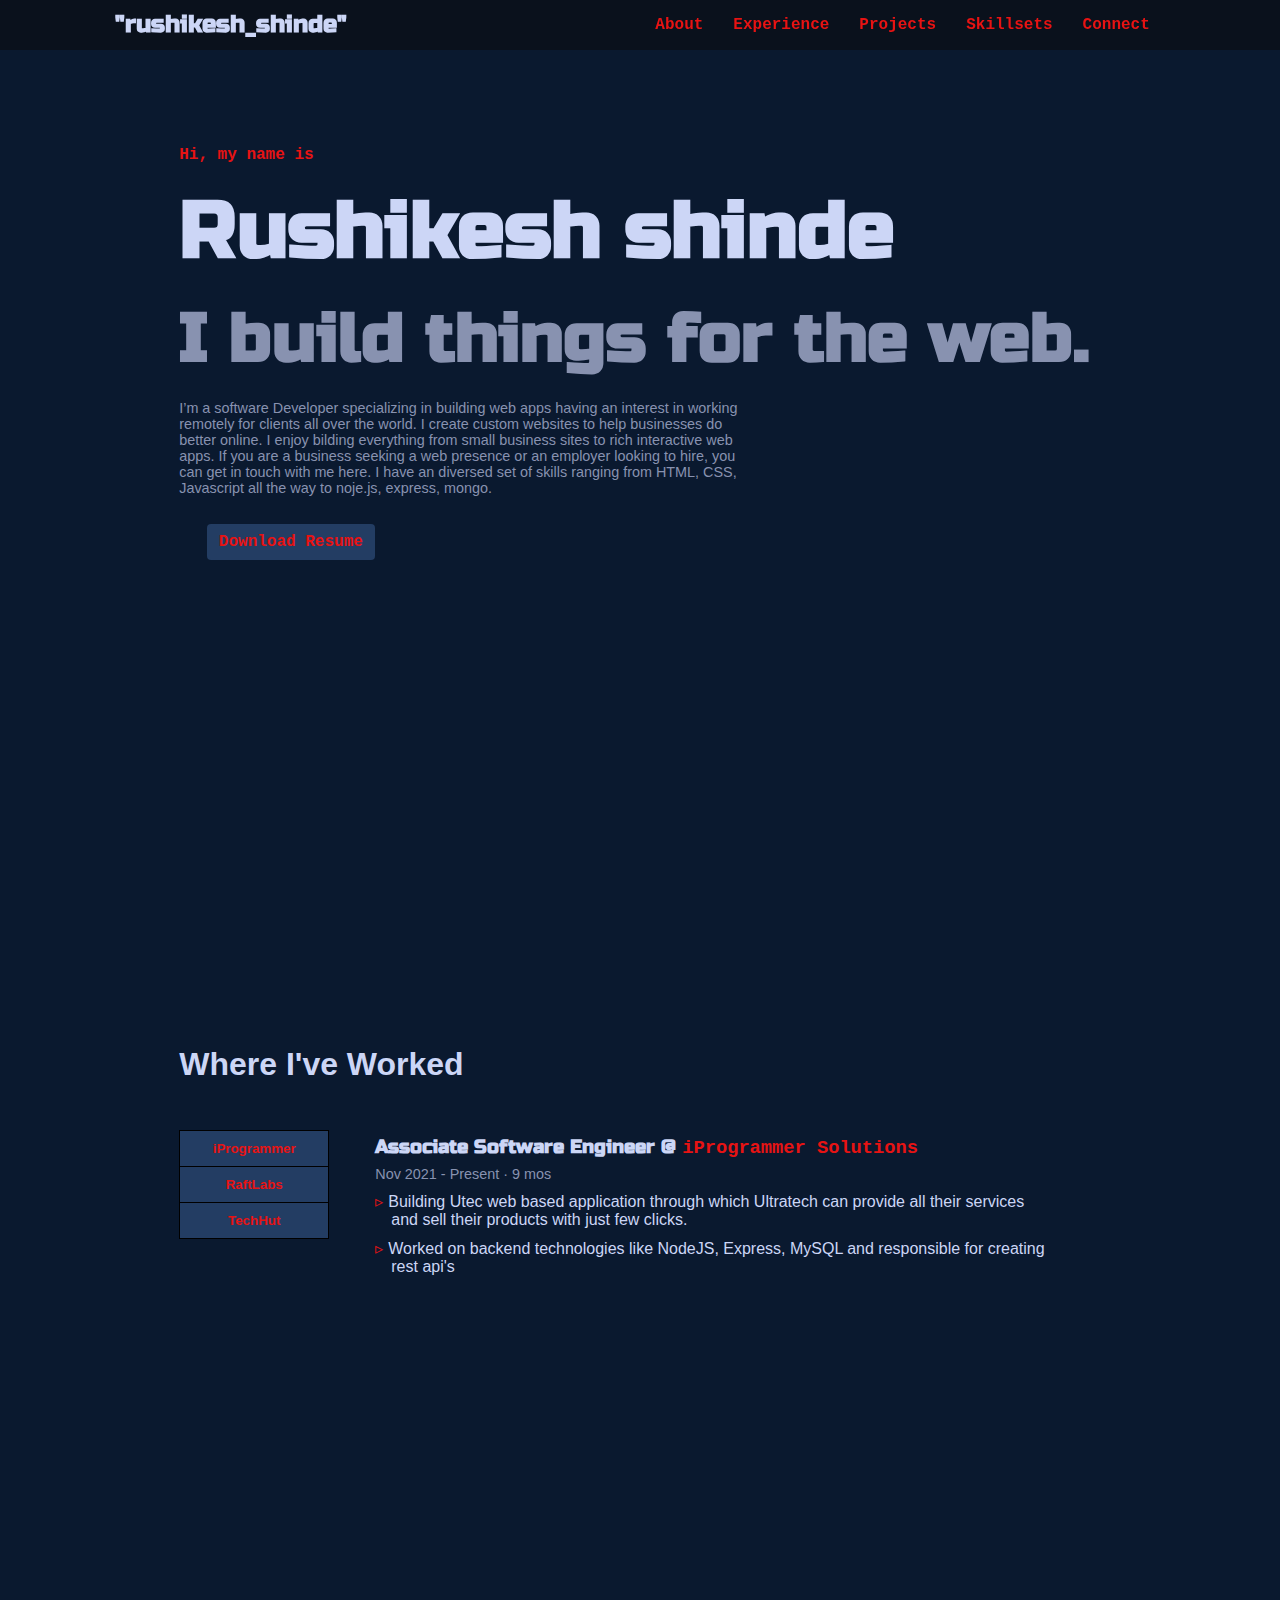
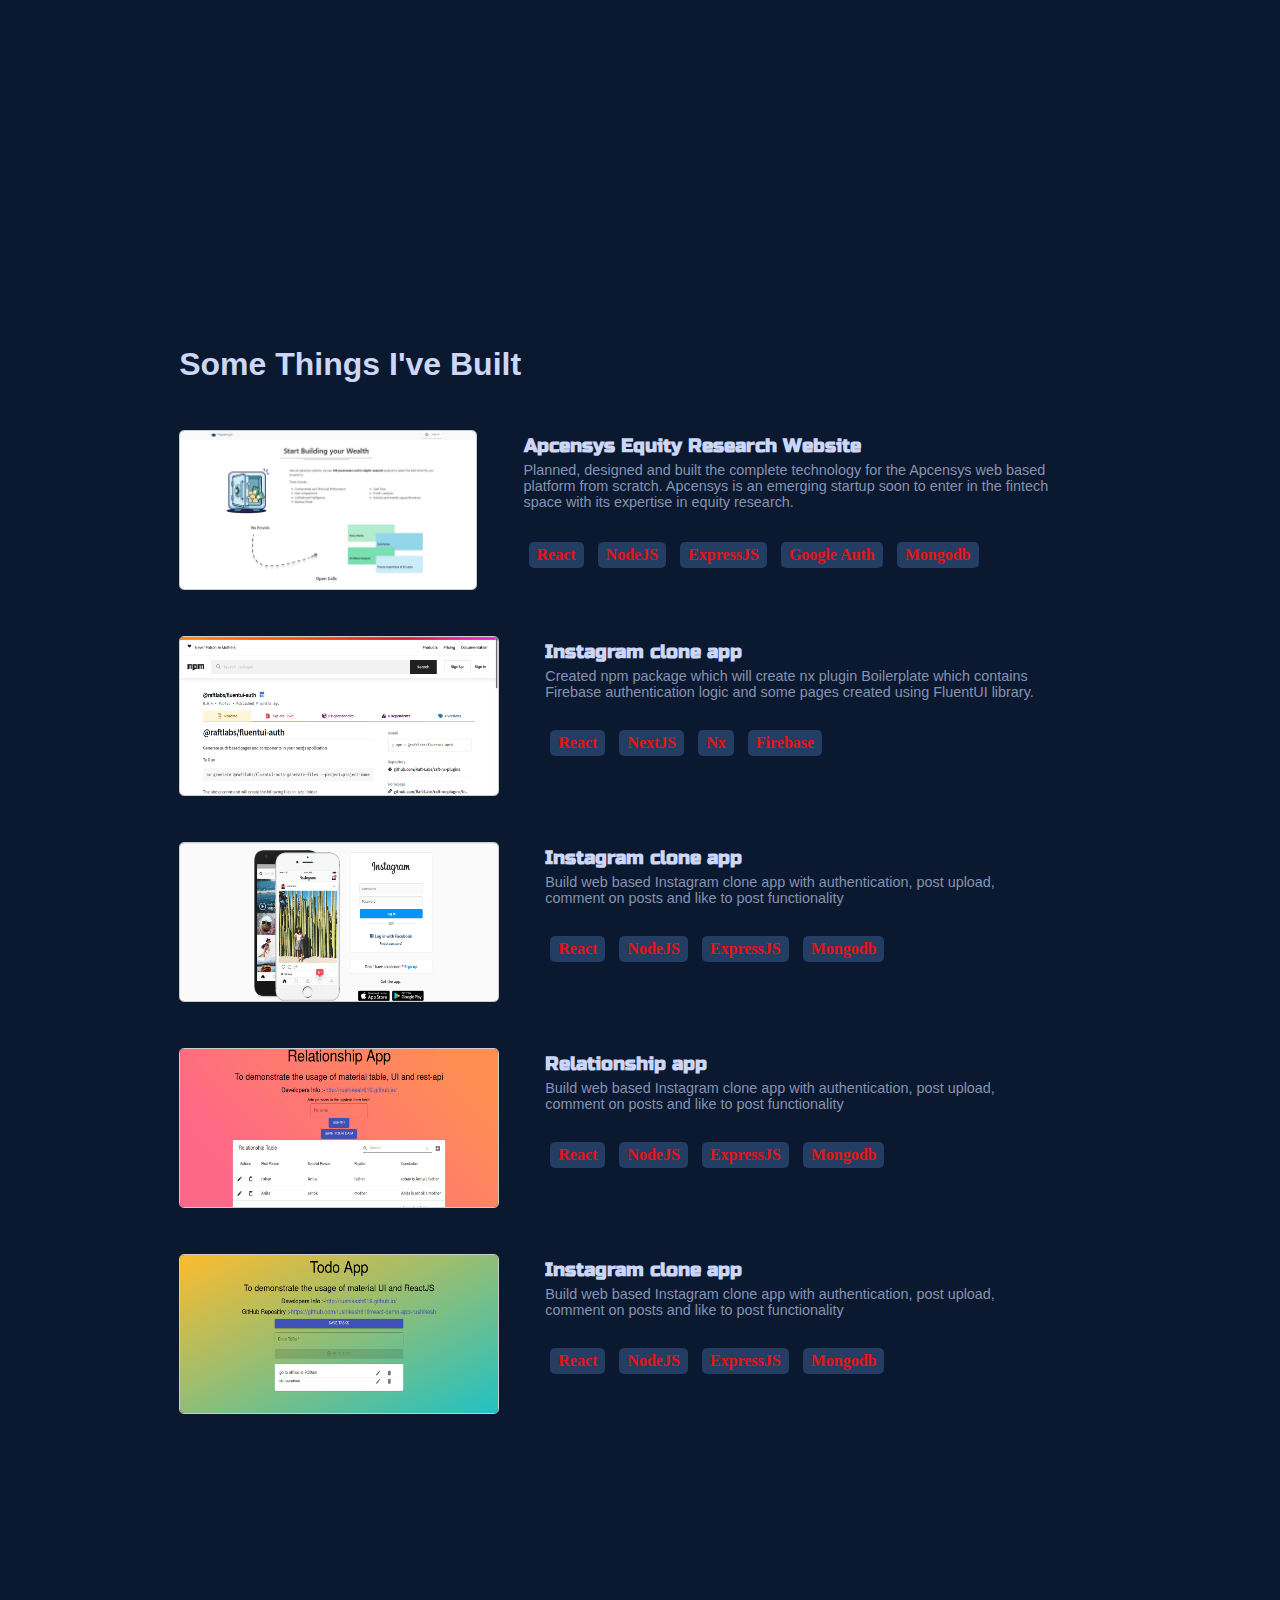
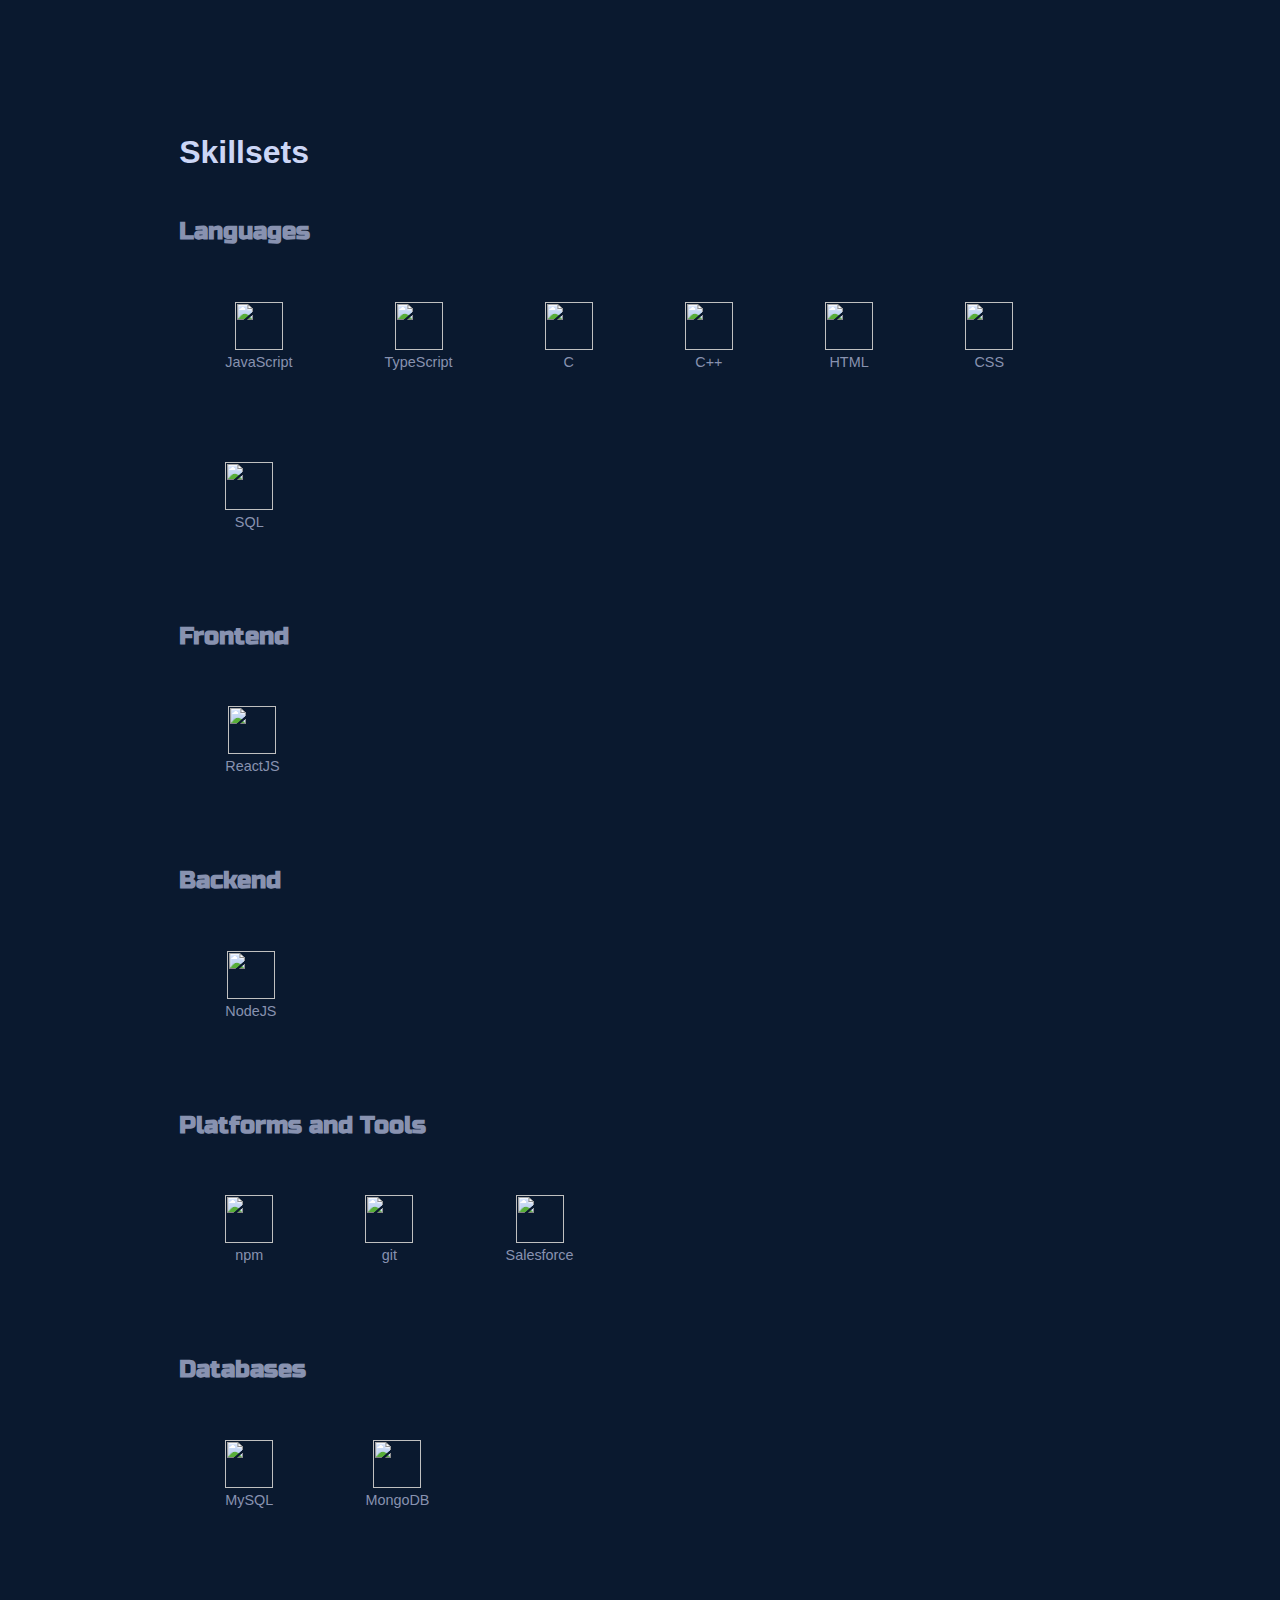
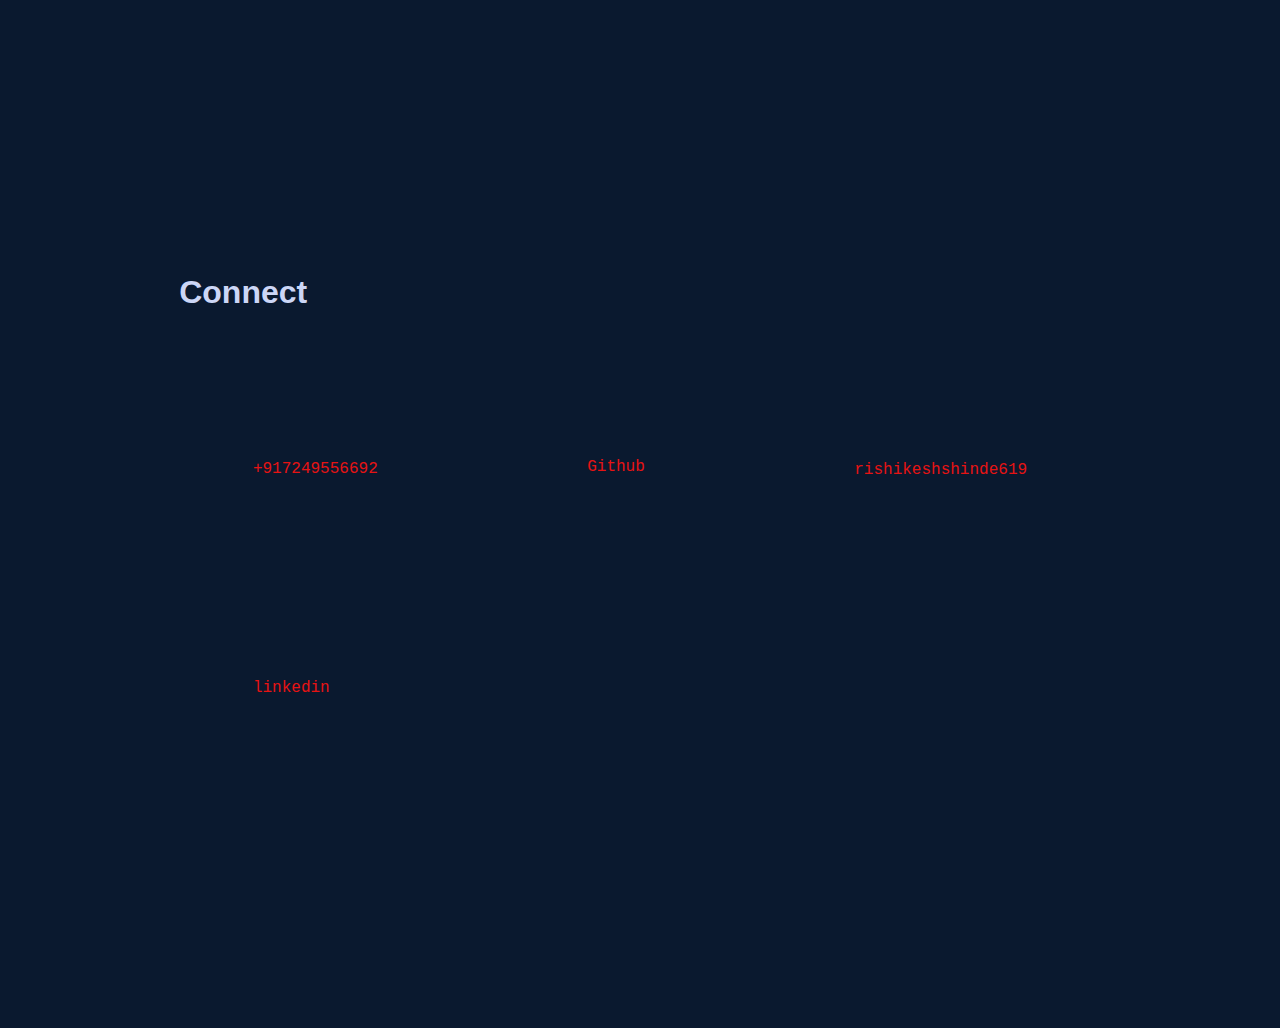
==== index.html @ ac9051e9 "modified and make website responsive" ====
<!DOCTYPE html>
<html lang="en">

<head>
    <meta charset="UTF-8">
    <meta http-equiv="X-UA-Compatible" content="IE=edge">
    <meta name="viewport" content="width=device-width, initial-scale=1.0">
    <!-- bootstrap -->
    <!-- <script src="https://cdnjs.cloudflare.com/ajax/libs/bootstrap/5.2.0-beta1/js/bootstrap.min.js" integrity="sha512-Hqe3s+yLpqaBbXM6VA0cnj/T56ii5YjNrMT9v+us11Q81L0wzUG0jEMNECtugqNu2Uq5MSttCg0p4KK0kCPVaQ==" crossorigin="anonymous" referrerpolicy="no-referrer"></script> -->
    <link rel="stylesheet" href="assets/css/portfolio.css">
    <!-- google fonts -->
    <link href="https://fonts.googleapis.com/css2?family=Russo+One&display=swap" rel="stylesheet">
    <link href="https://fonts.googleapis.com/css2?family=Roboto+Mono:ital@1&display=swap" rel="stylesheet">

    <script src="https://kit.fontawesome.com/205653cac6.js" crossorigin="anonymous"></script>

    <script>
        function openExperience(idToOpen, idFirstToClose, idTwoForCLose) {
            document.getElementById(idToOpen).style.cssText = 'display: block';

            document.getElementById(idFirstToClose).style.cssText = 'display: none';

            document.getElementById(idTwoForCLose).style.cssText = 'display: none';
        }
    </script>

    <title>Rushikesh Shinde </title>
</head>

<body>
    <div class="navbar">
        <div class="container flex">
            <h2>"rushikesh_shinde"</h2>
            <nav>
                <ul>
                    <li><a href="#about">About</a></li>
                    <li><a href="#experience">Experience</a></li>
                    <li><a href="#projects">Projects</a></li>
                    <li><a href="#skillsets">Skillsets</a></li>
                    <li><a href="#connect">Connect</a></li>
                </ul>
            </nav>
        </div>
    </div>

    <div class="menuWrapper">
        <input type="checkbox" class="toggle">
        <div class="hamburger"><div></div></div>
        <div class="menu">
            <div>
                <div>
                    <ul>
                        <li><a href="#about">About</a></li>
                        <li><a href="#experience">Experience</a></li>
                        <li><a href="#projects">Projects</a></li>
                        <li><a href="#skillsets">Skillsets</a></li>
                        <li><a href="#connect">Connect</a></li>
                    </ul>
                </div>
            </div>
        </div>
    </div>

    <div class="aboutWrapper" id="about">
        <div class="container">
            <h4>Hi, my name is</h4>
            <h1>Rushikesh shinde</h1>
            <h2>I build things for the web.</h2>
            <div class="aboutPara">
                <p>
                    I’m a software Developer specializing in building web apps having
                    an interest in working remotely for clients all over the world.
                    I create custom websites to help businesses do better online.
                    I enjoy bilding everything from small business sites to rich interactive
                    web apps. If you are a business seeking a web presence or an employer
                    looking to hire, you can get in touch with me here. I have an diversed set
                    of skills ranging from HTML, CSS, Javascript all the way to noje.js, express, mongo.
                </p>
            </div>
            <a class="resumeLink" href="https://rushikesh619.github.io/resume_rushikesh.pdf">Download Resume</a>
        </div>
    </div>

    <div class="experienceWrapper" id="experience">
        <div class="container">
            <h1>Where I've Worked</h1>
            <div class="flex">
                <div class="btnGroup">
                    <button onclick="openExperience('iprogrammerExperience', 'techHutExperience', 'raftLabsExperience')">iProgrammer</button>
                    <button onclick="openExperience('raftLabsExperience', 'techHutExperience', 'iprogrammerExperience')">RaftLabs</button>
                    <button onclick="openExperience('techHutExperience', 'iprogrammerExperience', 'raftLabsExperience')">TechHut</button>
                </div>
                <div class="experienceInfo">
                    <div class="techHut" id="techHutExperience">
                        <h3>Full Stack Developer Intern @ <a href="https://www.linkedin.com/company/techhutpune/?originalSubdomain=in">TechHut</a></h3>
                        <p>Nov 2020 - Jun 2021 · 8 mos</p>
                        <ul>
                            <li>Developed and maintained code primarily using HTML, CSS, JavaScript, NodeJS, ExpressJS</li>
                            <li>Responsible for development of web based appointment application with HTML, CSS, ReactJS, Git. This
                                application helps businesses to handle their customers more efficiently.</li>
                        </ul>
                    </div>
    
                    <div class="raftLabs" id="raftLabsExperience">
                        <h3>Software Developer Intern @ <a href="https://www.raftlabs.co/">RaftLabs</a></h3>
                        <p>Aug 2021 - Nov 2021 · 4 mos</p>
                        <ul>
                            <li>Built Instantor, a web based reward application using NextJS, GraphQL, React, Git. This application helps users to
                                take part in Instantor Competitions and update them regularly about it's Competitions.</li>
                        </ul>
                    </div>
    
                    <div class="iprogrammer" id="iprogrammerExperience">
                        <h3>Associate Software Engineer @ <a href="https://www.iprogrammer.com/">iProgrammer Solutions</a></h3>
                        <p>Nov 2021 - Present · 9 mos</p>
                        <ul>
                            <li>Building Utec web based application through which Ultratech can provide all their services and sell their products
                                with just few clicks.</li>
                            <li>Worked on backend technologies like NodeJS, Express, MySQL and responsible for creating rest api's</li>
                        </ul>
                    </div>
    
                </div>
            </div>
        </div>
    </div>

    <div class="projectsWrapper" id="projects">
        <div class="container">
            <h1>Some Things I've Built</h1>

            <div class="flex">
                <img src="assets/images/apcensys-1.JPG" alt="thumbnail">
                <div class="projectInfo">
                    <h3>Apcensys Equity Research Website</h3>
                    <p>Planned, designed and built the complete technology for the Apcensys web based platform from scratch. Apcensys is an emerging startup soon to enter in the fintech space with its expertise in equity research.</p>
                    <span class="badge">React</span>
                    <span class="badge">NodeJS</span>
                    <span class="badge">ExpressJS</span>
                    <span class="badge">Google Auth</span>
                    <span class="badge">Mongodb</span>
                </div>
            </div>
            
            <div class="flex">
                <img src="assets/images/fluentUIAuth-1.png" alt="thumbnail">
                <div class="projectInfo">
                    <h3>Instagram clone app</h3>
                    <p>Created npm package which will create nx plugin Boilerplate which contains Firebase authentication logic and some pages
                        created using FluentUI library.</p>
                    <span class="badge">React</span>
                    <span class="badge">NextJS</span>
                    <span class="badge">Nx</span>
                    <span class="badge">Firebase</span>
                </div>
            </div>

            <div class="flex">
                <img src="assets/images/instaCloneApp-1.png" alt="thumbnail">
                <div class="projectInfo">
                    <h3>Instagram clone app</h3>
                    <p>Build web based Instagram clone app with authentication, post upload, comment on posts and like to post functionality</p>
                    <span class="badge">React</span>
                    <span class="badge">NodeJS</span>
                    <span class="badge">ExpressJS</span>
                    <span class="badge">Mongodb</span>
                </div>
            </div>

            <div class="flex">
                <img src="assets/images/relationshipApp-1.png" alt="thumbnail">
                <div class="projectInfo">
                    <h3>Relationship app</h3>
                    <p>Build web based Instagram clone app with authentication, post upload, comment on posts and like to post functionality</p>
                    <span class="badge">React</span>
                    <span class="badge">NodeJS</span>
                    <span class="badge">ExpressJS</span>
                    <span class="badge">Mongodb</span>
                </div>
            </div>

            <div class="flex">
                <img src="assets/images/reactToDoApp-1.png" alt="thumbnail">
                <div class="projectInfo">
                    <h3>Instagram clone app</h3>
                    <p>Build web based Instagram clone app with authentication, post upload, comment on posts and like to post functionality</p>
                    <span class="badge">React</span>
                    <span class="badge">NodeJS</span>
                    <span class="badge">ExpressJS</span>
                    <span class="badge">Mongodb</span>
                </div>
            </div>

        </div>
    </div>

    <div class="skillsetsWrapper" id="skillsets">
        <div class="container">
            <h1>Skillsets</h1>

            <div class="skillList">
                <h2>Languages</h2>
                <div class="flex">

                    <div class="skillsIcon">
                        <img src="https://img.icons8.com/color/96/000000/javascript.png" alt="">
                        <p>JavaScript</p>
                    </div>

                    <div class="skillsIcon">
                        <img src="https://img.icons8.com/color/48/000000/typescript.png" alt=""/>
                        <p>TypeScript</p>
                    </div>

                    <div class="skillsIcon">
                        <img src="https://img.icons8.com/color/96/000000/c-programming.png" alt="">
                        <p>C</p>
                    </div>

                    <div class="skillsIcon">
                        <img src="https://img.icons8.com/color/96/000000/c-plus-plus-logo.png" alt="">
                        <p>C++</p>
                    </div>

                    <div class="skillsIcon">
                        <img src="https://img.icons8.com/color/96/000000/html.png" alt="">
                        <p>HTML</p>
                    </div>

                    <div class="skillsIcon">
                        <img src="https://img.icons8.com/color/96/000000/css.png" alt="">
                        <p>CSS</p>
                    </div>

                    <div class="skillsIcon">
                        <img src="https://img.icons8.com/nolan/64/sql.png" alt=""/>
                        <p>SQL</p>
                    </div>
                    
                </div>
            </div>

            <div class="skillList">
                <h2>Frontend</h2>
                <div class="flex">

                    <div class="skillsIcon">
                        <img src="https://img.icons8.com/office/80/000000/react.png" alt="">
                        <p>ReactJS</p>
                    </div>
                    
                </div>
            </div>

            <div class="skillList">
                <h2>Backend</h2>
                <div class="flex">

                    <div class="skillsIcon">
                        <img src="https://img.icons8.com/color/240/000000/nodejs.png" alt="">
                        <p>NodeJS</p>
                    </div>
                    
                </div>
            </div>

            <div class="skillList">
                <h2>Platforms and Tools</h2>
                <div class="flex">

                    <div class="skillsIcon">
                        <img src="https://img.icons8.com/color/240/000000/npm.png" alt="">
                        <p>npm</p>
                    </div>

                    <div class="skillsIcon">
                        <img src="https://img.icons8.com/color/480/000000/git.png" alt="">
                        <p>git</p>
                    </div>
                    
                    <div class="skillsIcon">
                        <img src="https://img.icons8.com/color/480/000000/salesforce.png" alt="">
                        <p>Salesforce</p>
                    </div>

                </div>

            </div>

            <div class="skillList">
                <h2>Databases</h2>
                <div class="flex">

                    <div class="skillsIcon">
                        <img src="https://img.icons8.com/fluency/240/000000/mysql-logo.png" alt="">
                        <p>MySQL</p>
                    </div>

                    <div class="skillsIcon">
                        <img src="https://img.icons8.com/color/480/000000/mongodb.png" alt="">
                        <p>MongoDB</p>
                    </div>

                </div>

            </div>

        </div>
    </div>

    <div class="connectWrapper" id="connect">
        <div class="container">
            <h1>Connect</h1>
            <div class="flex">

                <div class="connectIcon">
                    <i class="fas fa-3x fa-phone-alt"></i> 
                    <a href="tel:+917249556692">+917249556692</a>
                </div>

                <div class="connectIcon">
                    <i class="fa fa-3x fa-github"></i>
                    <a href="https://github.com/rushikesh619">Github</a>
                </div>

                <div class="connectIcon">
                    <i class="fa fa-3x fa-envelope"></i>
                    <a href="mailto:rishikeshshinde619@gmail.com">rishikeshshinde619</a>
                </div>

                <div class="connectIcon">
                    <i class="fa fa-3x fa-linkedin"></i>
                    <a href="https://in.linkedin.com/in/rushikeshshinde619?trk=people-guest_people_search-card">linkedin</a>
                </div>
            </div>
        </div>
    </div>

</body>

</html>
---- assets/css/portfolio.css ----
:root {
  --backgroundColor: #0a192f;

  --navbarBackgroundColor: rgba(9, 9, 9, 0.5);

  --bordreclor: #8a8282;

  --maintext: #ccd6f6;
  --secondarytext: #8892b0;
  --primarytext: #e71313;
  --hoverColor: #e71313;

  --iconColor: #ccd6f6;

  --headingFont: 'Russo One', sans-serif;
  --linksFont: 'Courier Prime', monospace;
  --secondaryFont: 'Roboto Mono', monospace;
  --paragraphFont: 'Lato', sans-serif;

  --buttonPrimaryColor: #233d63;
  --buttonSecondaryColor: #1c2a3f;
}

* {
  box-sizing: border-box;
  padding: 0;
  margin: 0;
}

html,
body {
  background-color: var(--backgroundColor);
  border: 0%;
  margin: 0%;
  padding: 0%;
  height: 100%;
}

a {
  color: var(--primarytext);
  text-decoration: none;
  font-family: var(--linksFont);
}

a.active,
a:hover {
  border-bottom: 5px solid white;
}

li {
  list-style-type: none;
}

h1 {
  font-family: var(--paragraphFont);
  color: var(--maintext);
  margin: 2% 0;
}

h2, h3 {
  margin: 1% 0%;
  font-family: var(--headingFont);
  color: var(--maintext);
}

p {
  color: var(--secondarytext);
  font-family: var(--paragraphFont);
  font-size: clamp(5%, 1rem, 90%);
}

span {
  display: inline-block;
  background-color: var(--buttonPrimaryColor);
  color: var(--primarytext);
  font-weight: bold;
  padding: 4px 8px;
  text-align: center;
  border-radius: 5px;
}

i {
  color: var(--iconColor);
  margin-bottom: 5%;
}

.navbar {
  background-color: var(--navbarBackgroundColor);
  position: fixed;
  width: 100%;
  text-align: center;
  top: 0%;
}

.navbar .flex {
  justify-content: space-between;
}

.navbar ul {
  display: flex;
}

/* .navbar li {
  list-style-type: none;
} */

.navbar a {
  font-weight: bold;
  padding: 7px 10px;
  margin: 0 5px;
  border-radius: 3px;
}

.navbar .container {
  max-width: 90%;
}

.menuWrapper {
  position: fixed;
  top: 0;
  left: 0;
  z-index: 1;
  visibility: hidden;
}

.menuWrapper .toggle {
  position: absolute;
  top: 0;
  left: 0;
  z-index: 2;
  cursor: pointer;
  width: 50px;
  height: 50px;
  opacity: 0;
}

.menuWrapper .hamburger {
  position: absolute;
  top: 0;
  left: 0;
  z-index: 1;
  height: 3rem;
  width: 3rem;
  padding: 1rem;
  display: flex;
  align-items: center;
  justify-content: center;
}

.menuWrapper .hamburger > div {
  position: relative;
  width: 100%;
  height: 2px;
  background-color: var(--maintext);
  display: flex;
  align-items: center;
  justify-content: center;
  transition: all 0.4s ease;
}

.menuWrapper .hamburger > div:before,
.menuWrapper .hamburger > div:after {
  content: '';
  position: absolute;
  z-index: 1;
  top: -10px;
  width: 100%;
  height: 2px;
  background: inherit;
}

.menuWrapper .hamburger > div:after {
  top: 10px;
}

.menuWrapper .toggle:checked + .hamburger > div {
  transform: rotate(135deg);
}

.menuWrapper .toggle:checked + .hamburger > div:before,
.menuWrapper .toggle:checked + .hamburger > div:after {
  top: 0;
  transform: rotate(90deg);
}

.menuWrapper .toggle:checked:hover + .hamburger > div {
  transform: rotate(225deg);
}

.menuWrapper .toggle:not(:checked) ~ .menu {
  visibility: hidden;
}

.menuWrapper .toggle:not(:checked) ~ .menu > div {
  transform: scale(0);
  transition-duration: 0.75s;
}

.menuWrapper .toggle:not(:checked) ~ .menu > div > div {
  opacity: 0;
  transition: opacity 0.4s ease;
}

.menuWrapper .menu {
  position: fixed;
  top: 0;
  left: 0;
  width: 100%;
  height: 100%;
  visibility: visible;
  overflow: hidden;
  display: flex;
  align-items: center;
  justify-content: center;
  transform: scale(1);
  transition: all 0.4s ease;
}

.menuWrapper .menu > div {
  background: black;
  border-radius: 50%;
  width: 200vw;
  height: 200vw;
  display: flex;
  flex: none;
  align-items: center;
  justify-content: center;
}

.menuWrapper .menu > div > div {
  text-align: center;
  max-width: 90vw;
  max-height: 100vh;
  opacity: 1;
  transition: opacity 0.4s ease;
}

.menuWrapper .menu > div > div > ul > li {
  font-size: clamp(1vh, 1.5rem, 5vw);;
  padding: 1rem;
}

.aboutWrapper {
  min-height: 100%;
  padding: 10% 0;
}

.aboutWrapper .container {
  justify-content: left;
}

.aboutWrapper h1 {
  color: var(--maintext);
  font-family: var(--headingFont);
  white-space: nowrap;
  font-size: 70px;
  font-size: clamp(3vh, 5rem, 8vw);
}

.aboutWrapper h2 {
  color: var(--secondarytext);
  font-family: var(--headingFont);
  font-size: 70px;
  font-size: clamp(3vh, 4.3rem, 8vw);
  /* white-space: nowrap; */
}

.aboutWrapper h4 {
  margin: 2% 0% 0% 0%;
  color: var(--primarytext);
  font-family: var(--linksFont);
  font-size: clamp(0.2vh, 1rem, 4vw);
}

.resumeLink {
  margin: 3%;
  min-width: 3%;
  background-color: var(--buttonPrimaryColor);
  border-color: #343a40;
  display: inline-block;
  font-weight: bold;
  text-align: center;
  vertical-align: middle;
  user-select: none;
  padding: .375rem .75rem;
  font-size: clamp(0.7vh, 1rem, 4vw);
  line-height: 1.5;
  border-radius: .25rem;

}

.aboutWrapper a:hover {
  border-bottom: none;
  background-color: var(--buttonSecondaryColor)
}

.aboutPara {
  margin: 20px 0px 0px;
  max-width: 560px;
}

.experienceWrapper {
  min-height: 100%;
  min-width: 40%;
  padding: 10% 0;
}

.experienceWrapper .flex {
  align-items: flex-start;
  margin: 5% 0%;
}

.experienceWrapper button {
  background-color: var(--buttonPrimaryColor);
  border: 1px solid black;
  font-weight: bold;
  color: var(--primarytext);
  padding: 10px 24px;
  cursor: pointer;
  width: 150px;
  display: block;
}

.experienceWrapper button:not(:last-child) {
  border-bottom: none;
}

.experienceWrapper button:hover {
  background-color: var(--buttonSecondaryColor);
} 

.experienceInfo {
  margin: 0% 5%;
}

.experienceInfo ul {
  list-style: none;
  margin-left: 0;
  padding-left: 0;
}

.experienceInfo li {
  padding-left: 1em;
  text-indent: -1em;
  color: var(--maintext);
  margin: 10px 0px;
  font-family: var(--paragraphFont);
}

.experienceInfo li:before {
  content: "▹";
  color: var(--primarytext);
  padding-right: 5px;
}

.techHut {
  display: none;
}

.raftLabs {
  display: none;
}

.iprogrammer {
  display: block;
}

.projectsWrapper {
  min-height: 100%;
  min-width: 40%;
  padding: 10% 0;
}

.projectsWrapper .flex {
  align-items: flex-start;
  margin: 5% 0%;
}

.projectsWrapper img {
  height: 10rem;
  width: 20rem;
  border-radius: .3rem;
  border: 1px solid #ccc;
}

.projectsWrapper p {
  margin-bottom: 5%;
}

.projectsWrapper span{
  margin: 5px 5px;
}

.projectInfo {
  margin: 0% 5%;
}

.skillsetsWrapper {
  min-height: 100%;
  min-width: 40%;
  padding: 10% 0;
}

.skillsetsWrapper .flex {
  flex-flow: row wrap;
  justify-content: left;
}

.skillList {
  margin: 5% 0%;
}

.skillList h2 {
  color: var(--secondarytext);
}

.skillList img {
  height: 3rem;
  width: 3rem;
}

.skillsIcon {
  text-align: center !important;
  margin: 5% 5%;
}

.connectWrapper {
  min-height: 100%;
  min-width: 40%;
  padding: 10% 0;
}

.connectWrapper .flex {
  flex-flow: row wrap;
  justify-content: space-between;
}

.connectWrapper i {
  display:block;
  margin-top: auto;
  margin-left: auto;
  margin-right: auto;
  height: 3rem;
  width: 3rem;
}

.connectIcon {
  
  padding: 8%;
  text-align: center;
  align-items: center;
  justify-content: space-between;
}

.connectIcon:nth-child(2n) {
  page-break-after: always;
  break-after: always; 
}

.container {
  max-width: 80%;
  margin: 0 auto;
  overflow: auto;
  padding: 0 4%;
}

.flex {
  display: flex;
  justify-content: center;
  align-items: center;
}

@media (max-width: 1000px){
  .navbar {
    display: none;
  }

  .menuWrapper {
    visibility: visible;
  }
  
  .aboutWrapper {
    border: 5px solid #FFFF00;
  }

  .aboutWrapper .container {
    display: flex;
    flex-direction: column;
    padding: 30% 0;
  }

  .experienceWrapper .btnGroup {
    display: flex;
    overflow: auto;
    width: 100%;
    justify-content: center;
  }

  .experienceWrapper .experienceInfo {
    text-align: left;
  }

  .container {
    text-align: center;
    max-width: 100%;
  }

  .experienceWrapper .flex {
    display: block;
  }

  .projectsWrapper .flex {
    flex-direction:column;
    align-items: center;
  }

  .skillsetsWrapper .flex {
    flex-flow: none;
    justify-content: center;
  }

  .connectWrapper .flex {
    flex-direction:column;
    align-items: center;
  }

  .connectIcon:nth-child(1n) {
    page-break-after: avoid;
    break-after: avoid; 
  }

  /* .flex {
    flex-direction:column;
    align-items: center;
  }  */
}
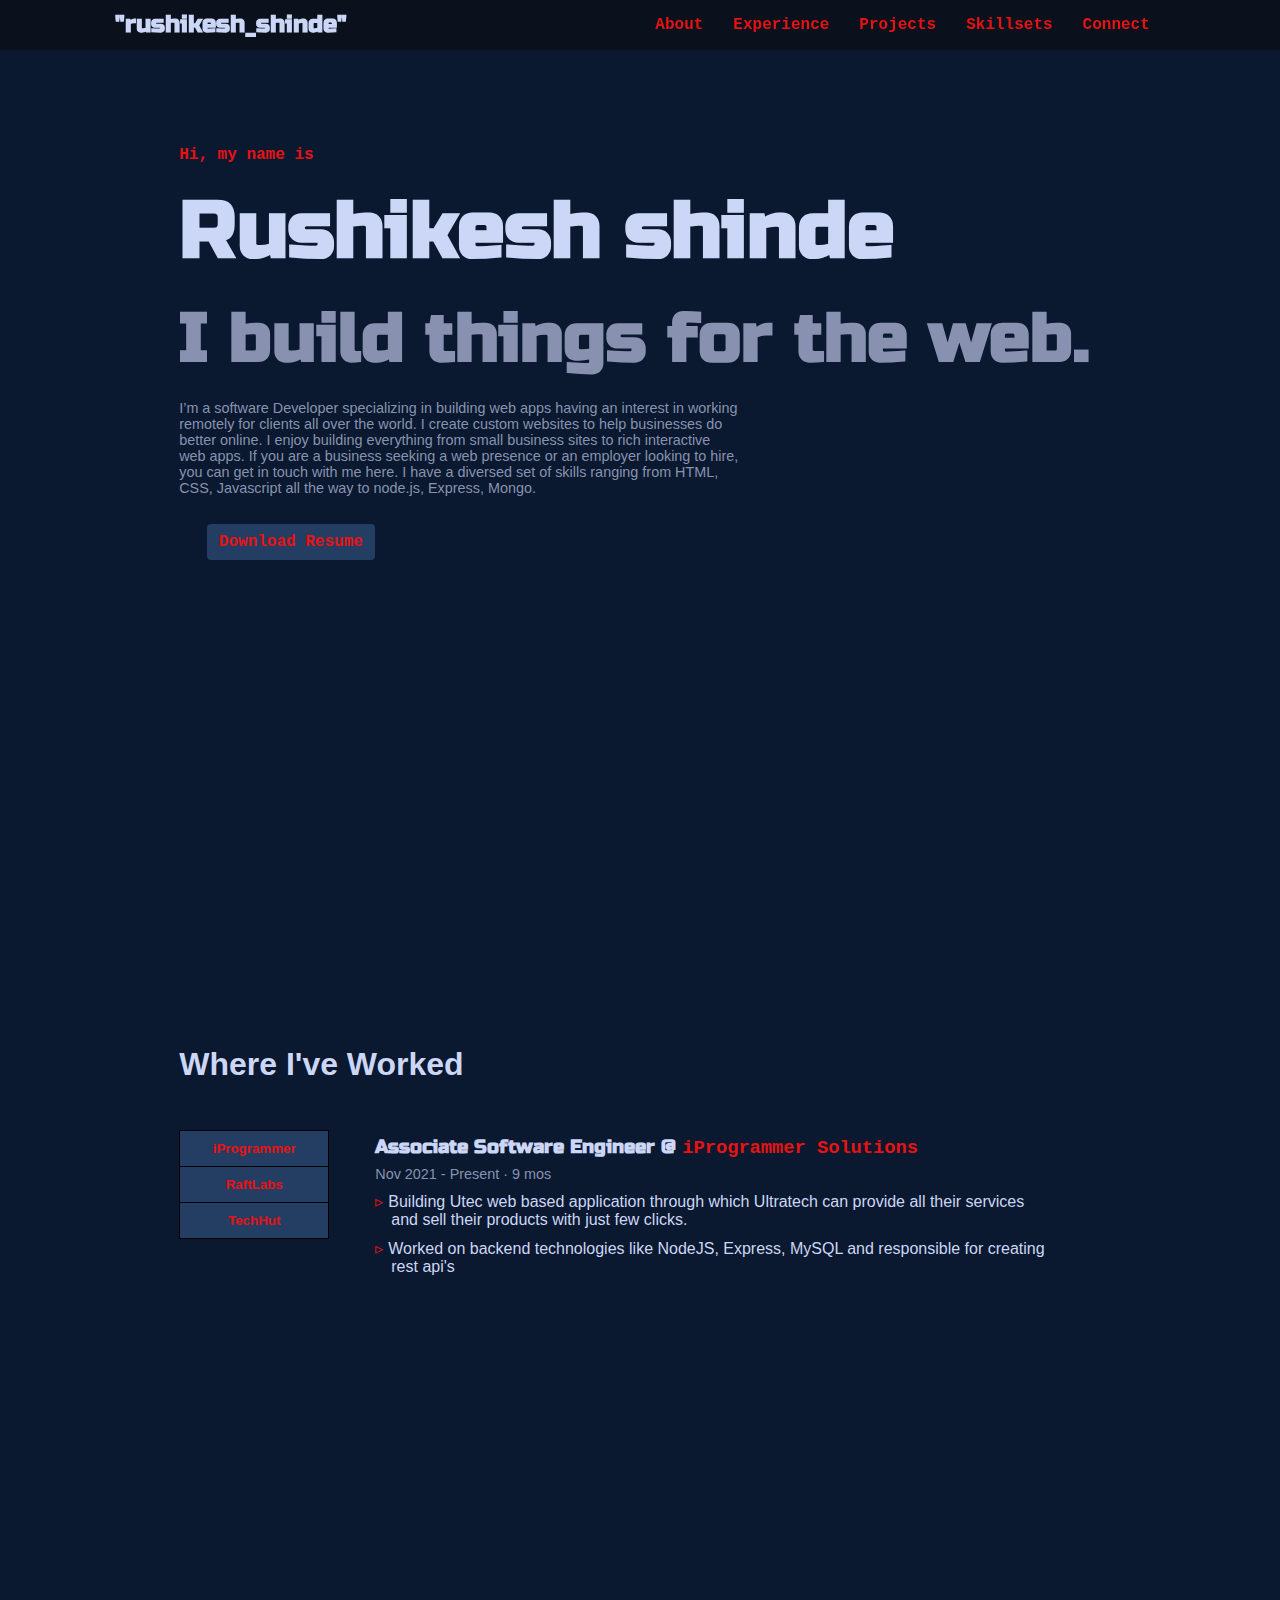
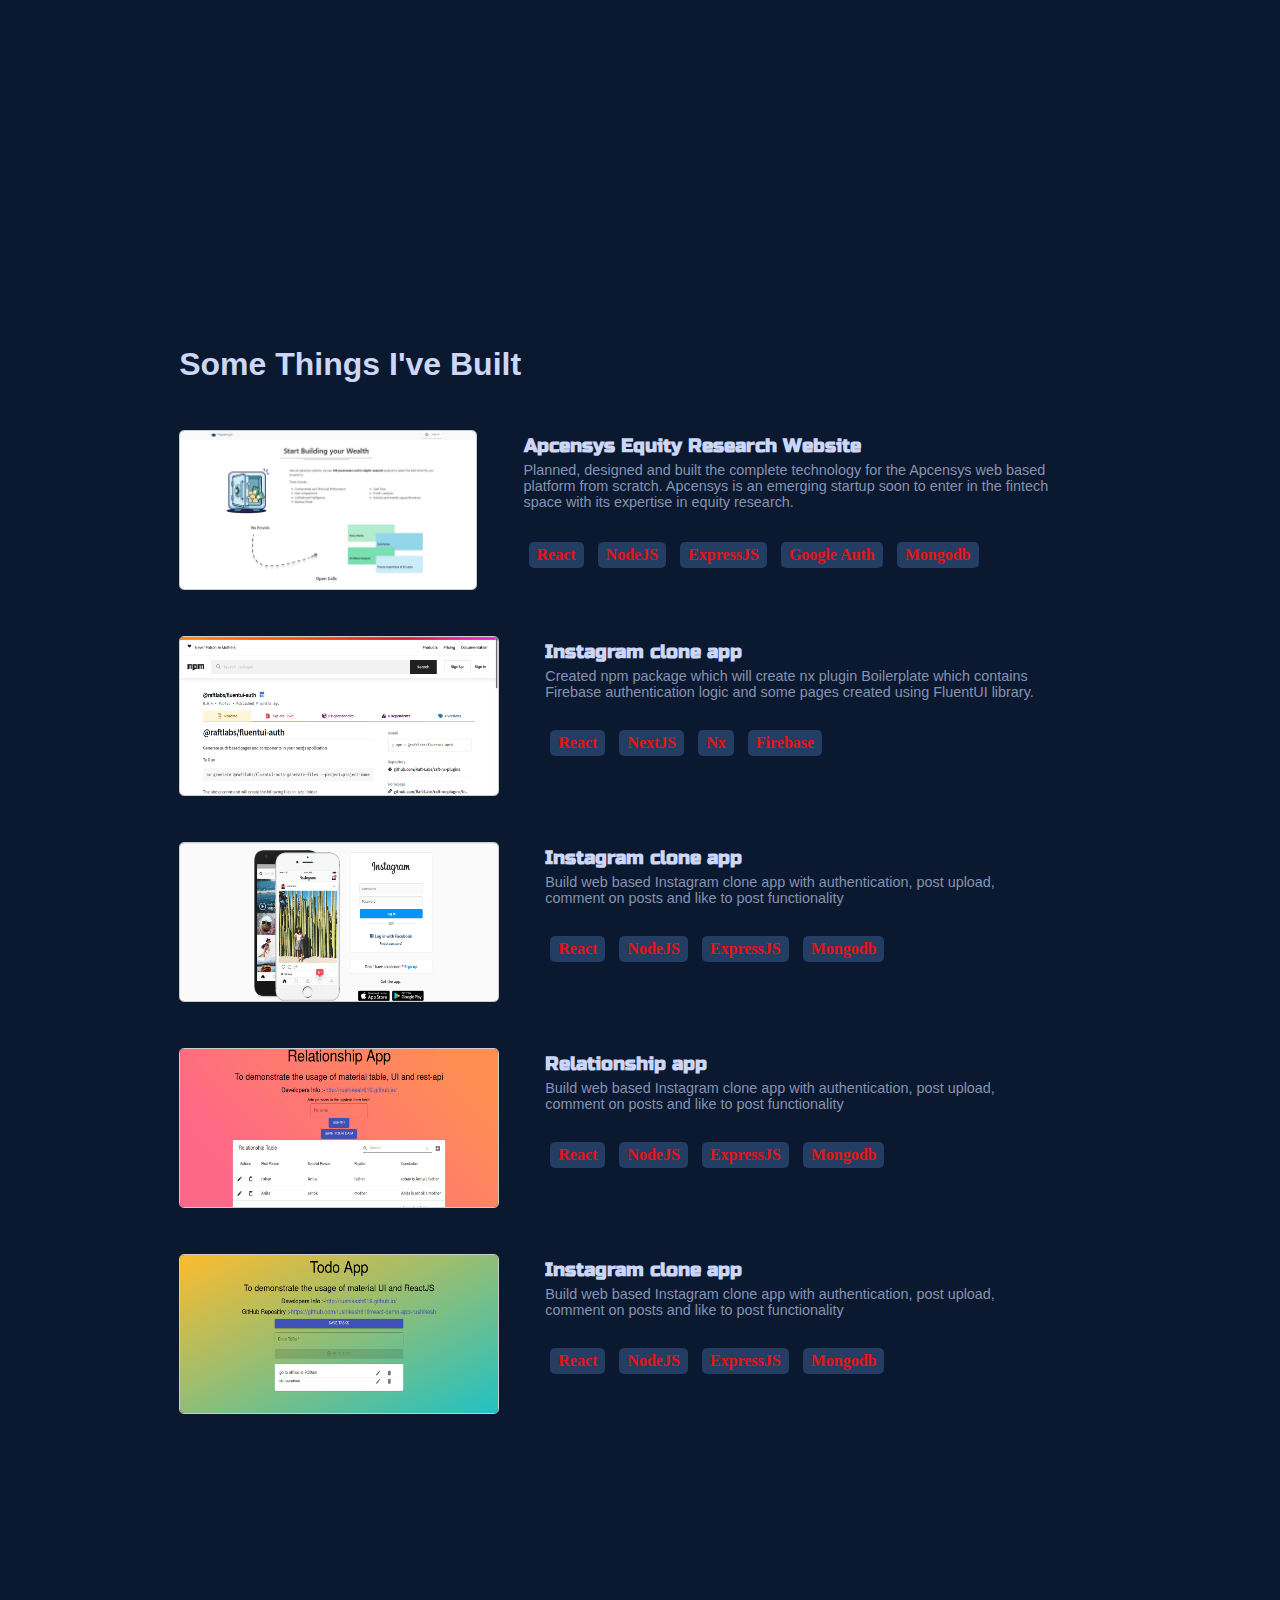
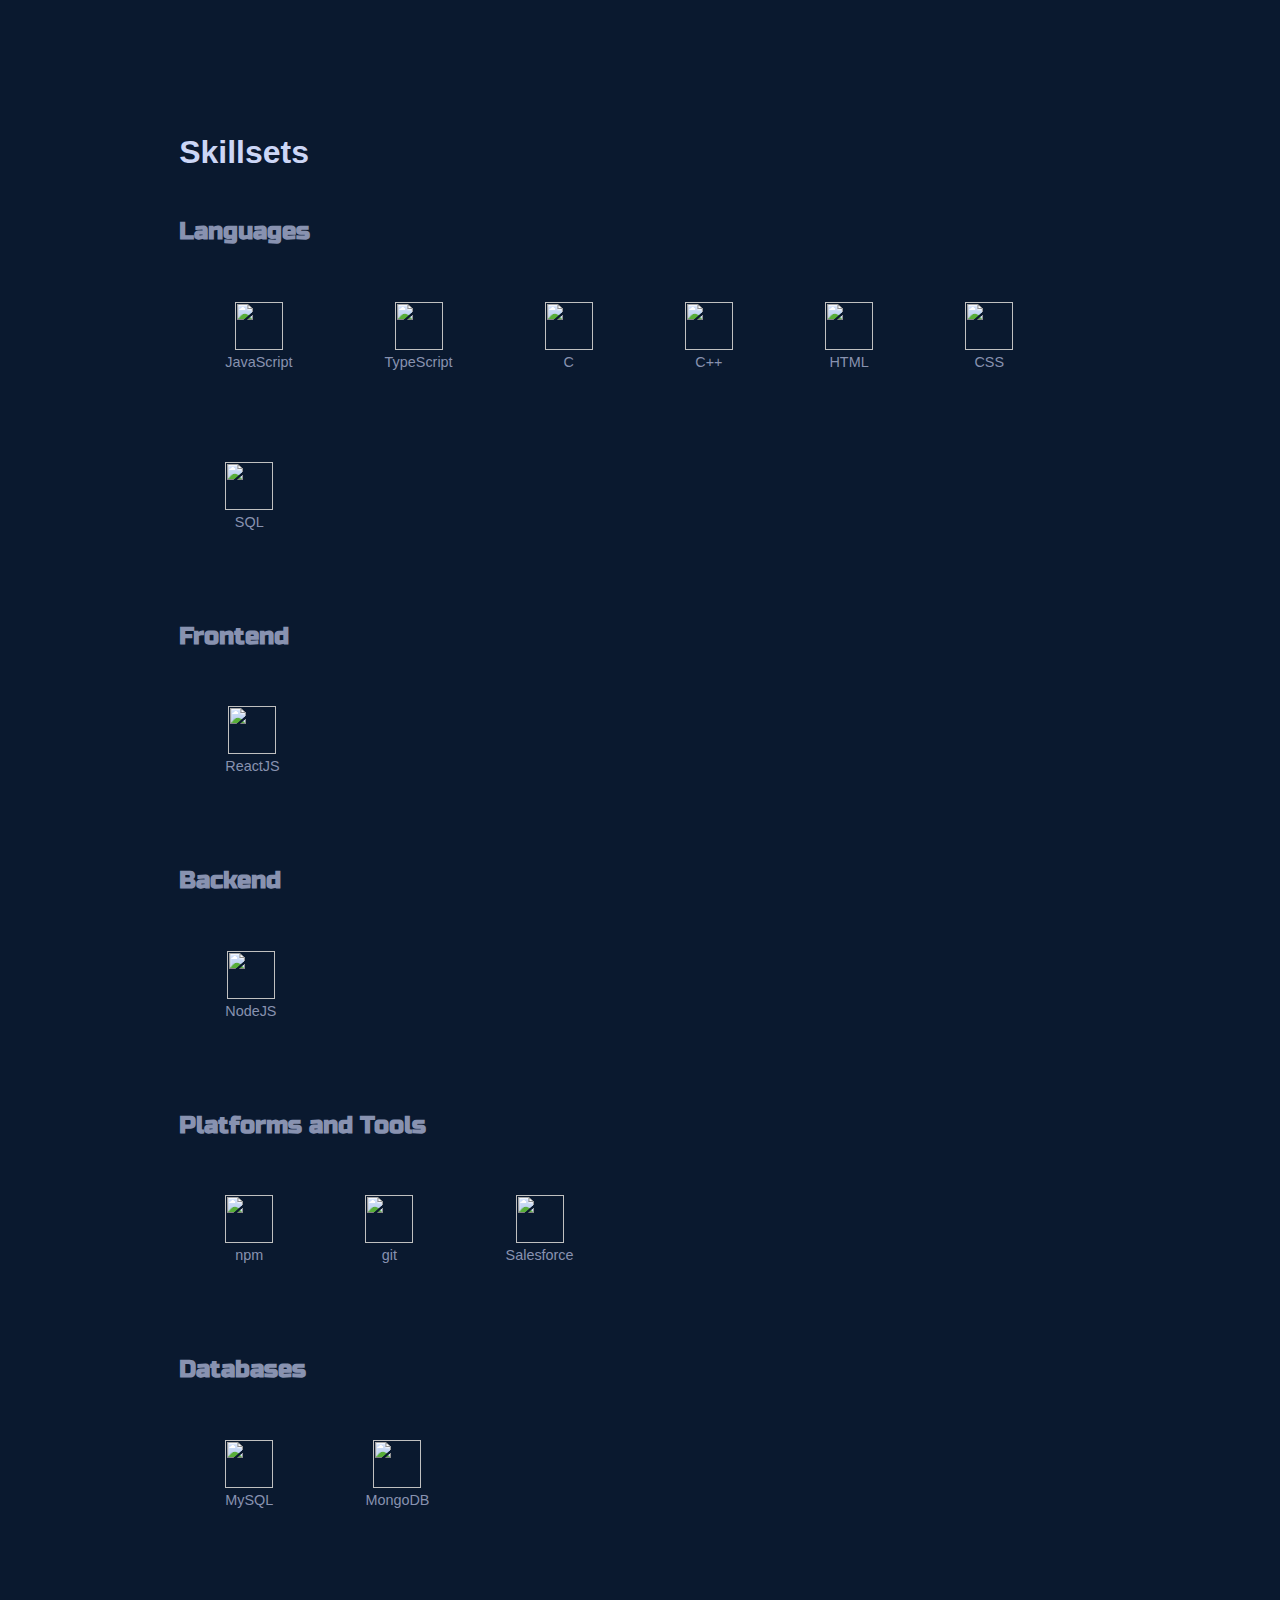
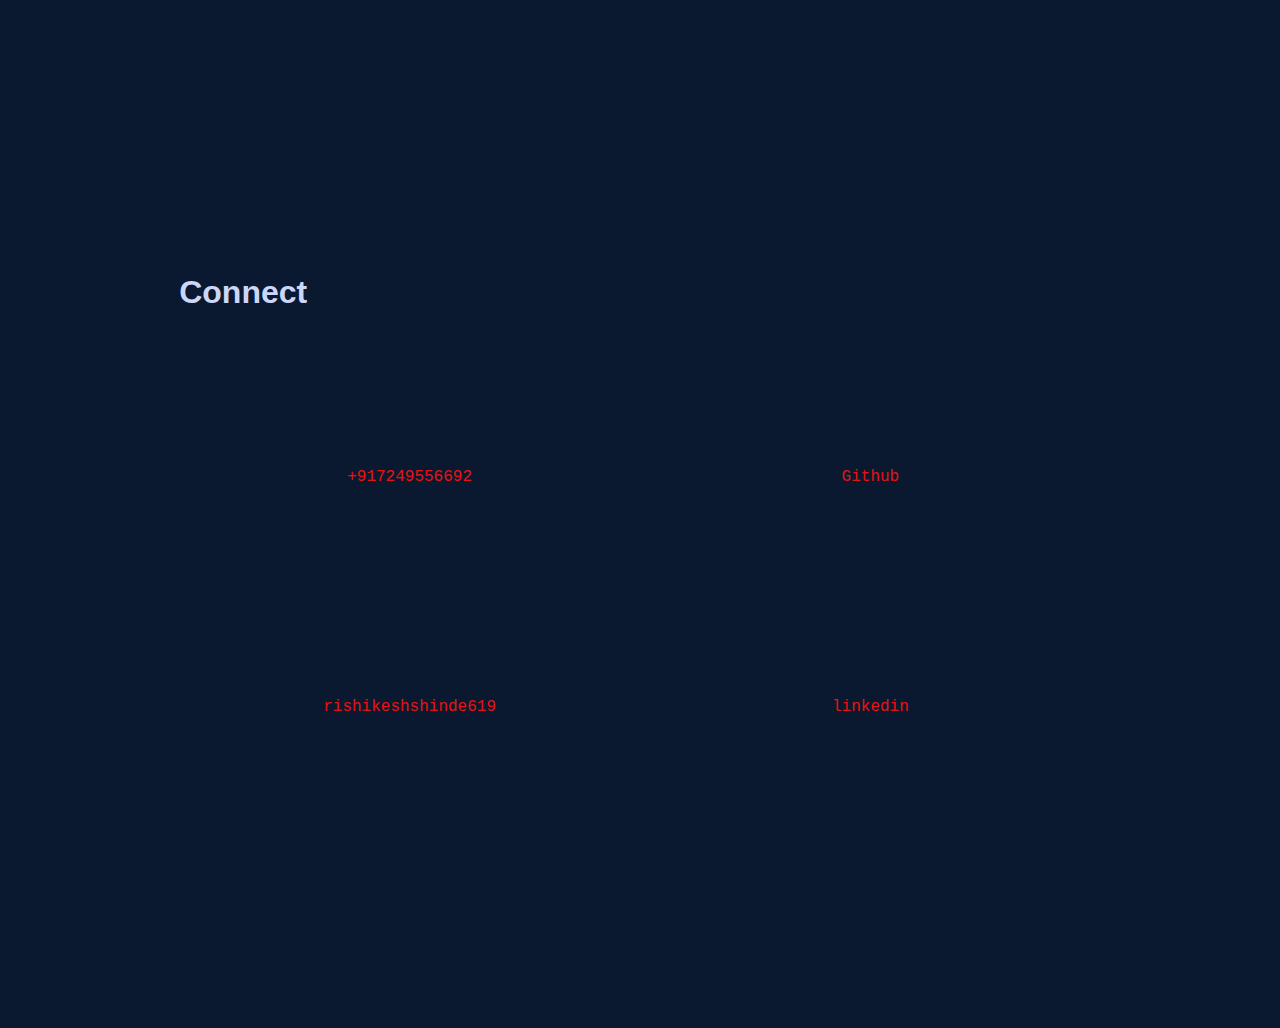
==== commit 7a996e39: "spelling corrections and hamburg close functionality" ====
--- a/index.html
+++ b/index.html
@@ -21,6 +21,10 @@
             document.getElementById(idFirstToClose).style.cssText = 'display: none';
 
             document.getElementById(idTwoForCLose).style.cssText = 'display: none';
+        };
+        function closeMenu() {
+            console.log("inside closeMenu");
+            document.getElementById("menuToggle").checked = false;
         }
     </script>
 
@@ -44,17 +48,17 @@
     </div>
 
     <div class="menuWrapper">
-        <input type="checkbox" class="toggle">
+        <input type="checkbox" class="toggle" id="menuToggle">
         <div class="hamburger"><div></div></div>
         <div class="menu">
             <div>
                 <div>
                     <ul>
-                        <li><a href="#about">About</a></li>
-                        <li><a href="#experience">Experience</a></li>
-                        <li><a href="#projects">Projects</a></li>
-                        <li><a href="#skillsets">Skillsets</a></li>
-                        <li><a href="#connect">Connect</a></li>
+                        <li><a href="#about" onclick="closeMenu()">About</a></li>
+                        <li><a href="#experience" onclick="closeMenu()">Experience</a></li>
+                        <li><a href="#projects" onclick="closeMenu()">Projects</a></li>
+                        <li><a href="#skillsets" onclick="closeMenu()">Skillsets</a></li>
+                        <li><a href="#connect" onclick="closeMenu()">Connect</a></li>
                     </ul>
                 </div>
             </div>
@@ -71,10 +75,10 @@
                     I’m a software Developer specializing in building web apps having
                     an interest in working remotely for clients all over the world.
                     I create custom websites to help businesses do better online.
-                    I enjoy bilding everything from small business sites to rich interactive
+                    I enjoy building everything from small business sites to rich interactive
                     web apps. If you are a business seeking a web presence or an employer
-                    looking to hire, you can get in touch with me here. I have an diversed set
-                    of skills ranging from HTML, CSS, Javascript all the way to noje.js, express, mongo.
+                    looking to hire, you can get in touch with me here. I have a diversed set
+                    of skills ranging from HTML, CSS, Javascript all the way to node.js, Express, Mongo.
                 </p>
             </div>
             <a class="resumeLink" href="https://rushikesh619.github.io/resume_rushikesh.pdf">Download Resume</a>
--- a/assets/css/portfolio.css
+++ b/assets/css/portfolio.css
@@ -431,8 +431,7 @@
 }
 
 .connectWrapper .flex {
-  flex-flow: row wrap;
-  justify-content: space-between;
+  flex-wrap: wrap;
 }
 
 .connectWrapper i {
@@ -445,17 +444,17 @@
 }
 
 .connectIcon {
-  
+  flex: 50%;
   padding: 8%;
   text-align: center;
   align-items: center;
   justify-content: space-between;
 }
 
-.connectIcon:nth-child(2n) {
+/* .connectIcon:nth-child(2n) {
   page-break-after: always;
   break-after: always; 
-}
+} */
 
 .container {
   max-width: 80%;
@@ -478,15 +477,15 @@
   .menuWrapper {
     visibility: visible;
   }
-  
-  .aboutWrapper {
-    border: 5px solid #FFFF00;
-  }
 
   .aboutWrapper .container {
     display: flex;
     flex-direction: column;
     padding: 30% 0;
+  }
+
+  .aboutPara {
+    margin: auto;
   }
 
   .experienceWrapper .btnGroup {
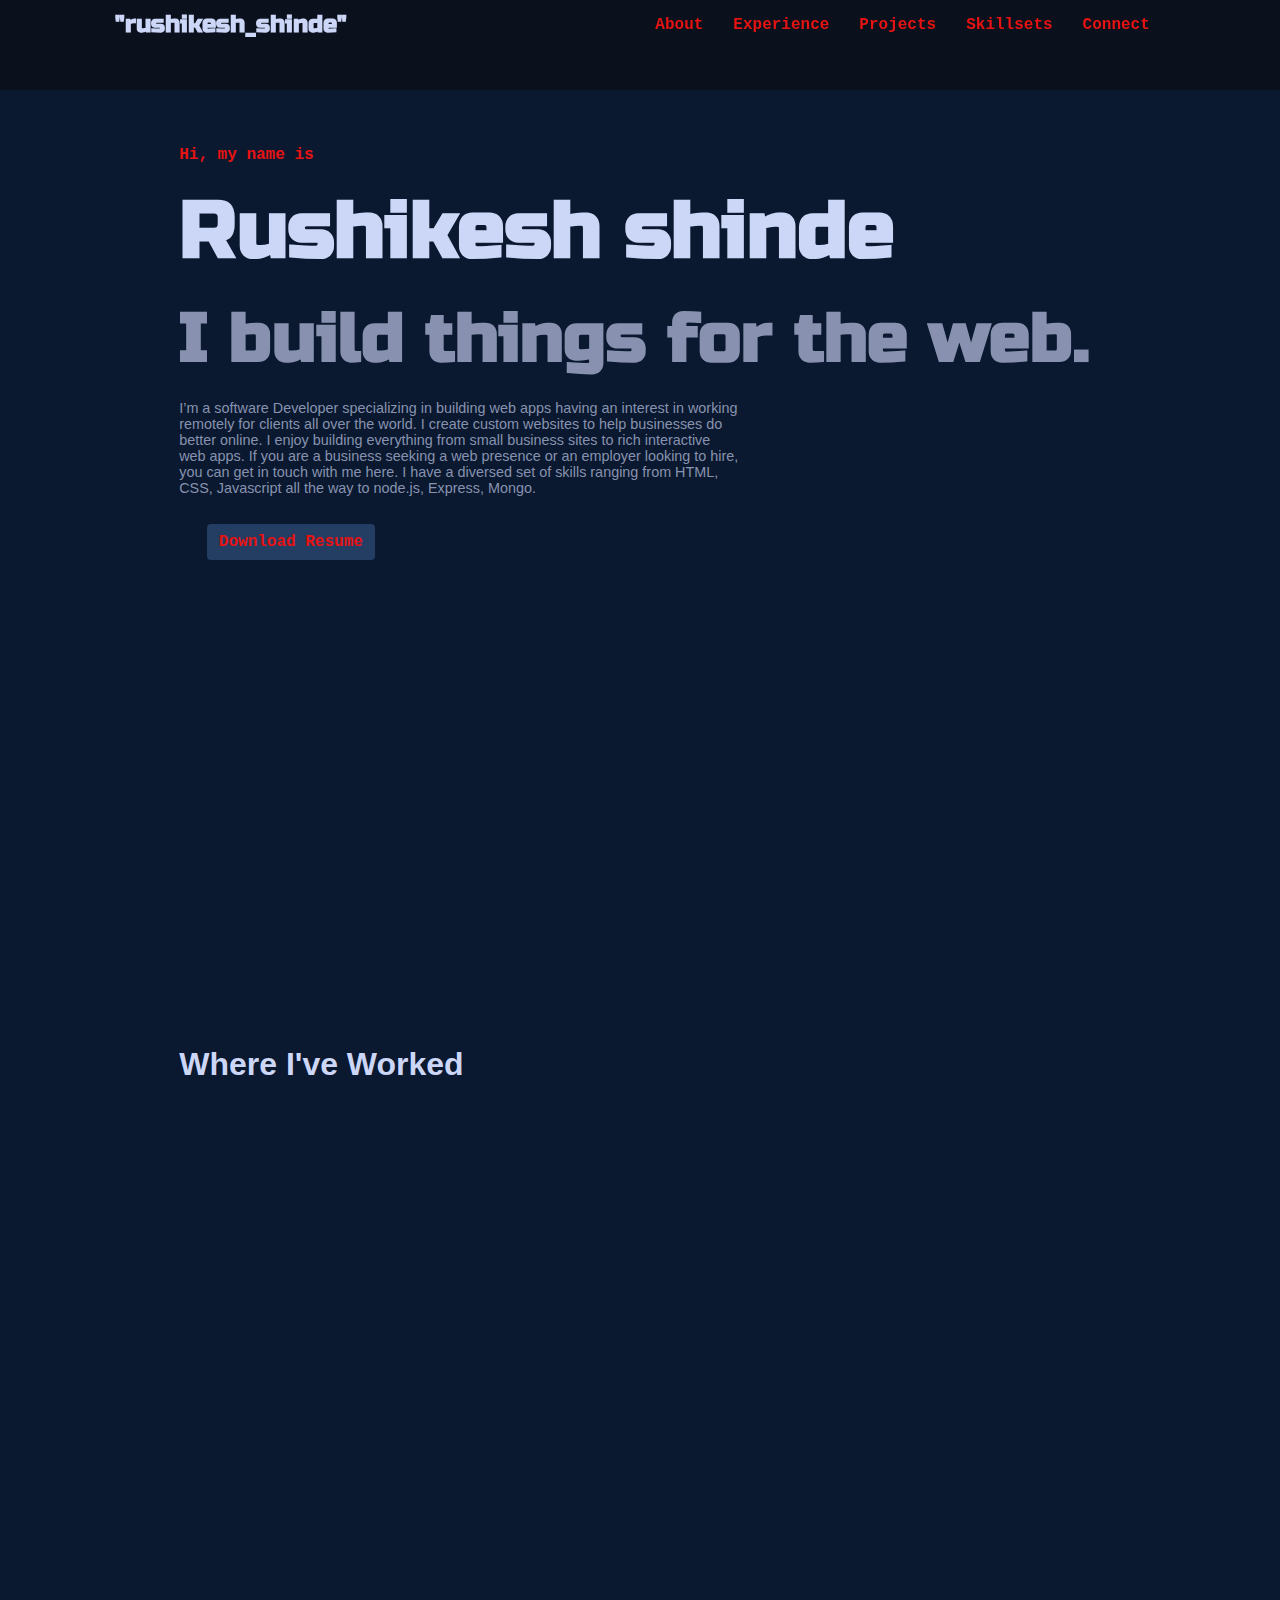
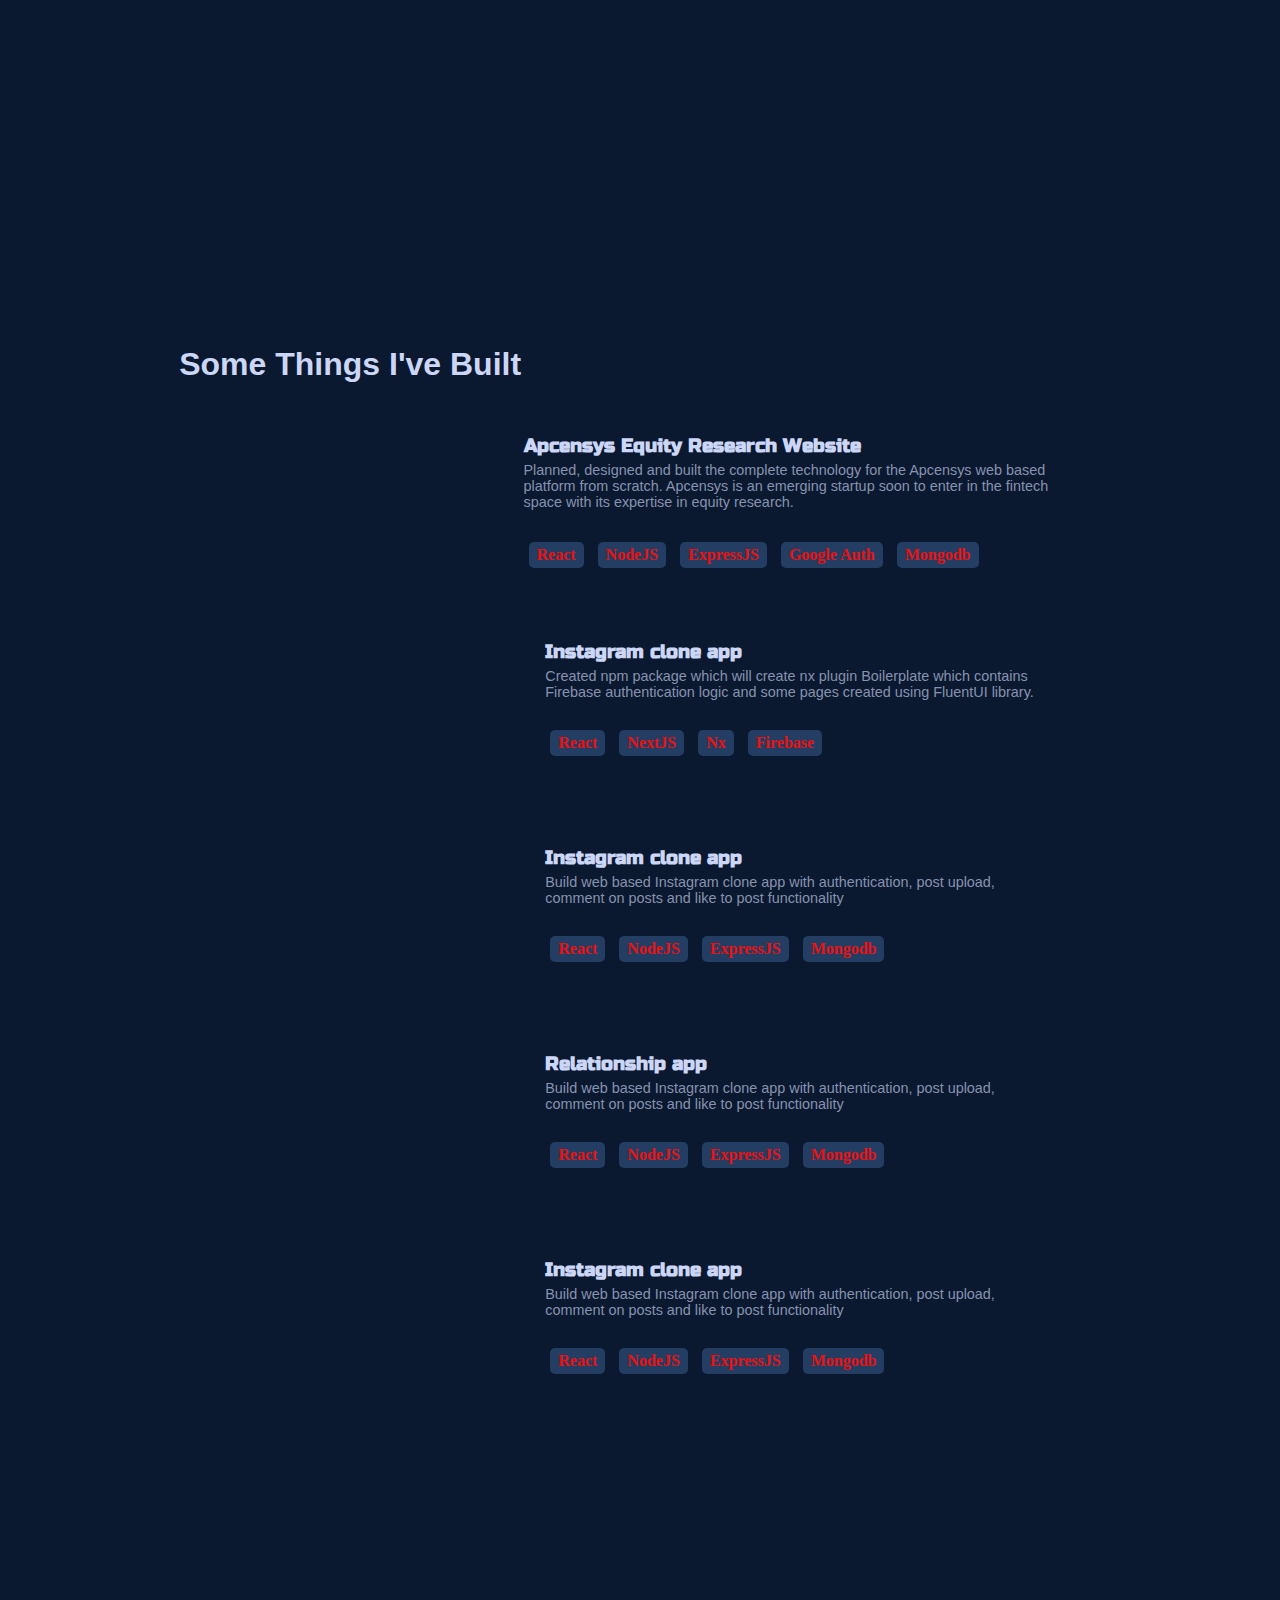
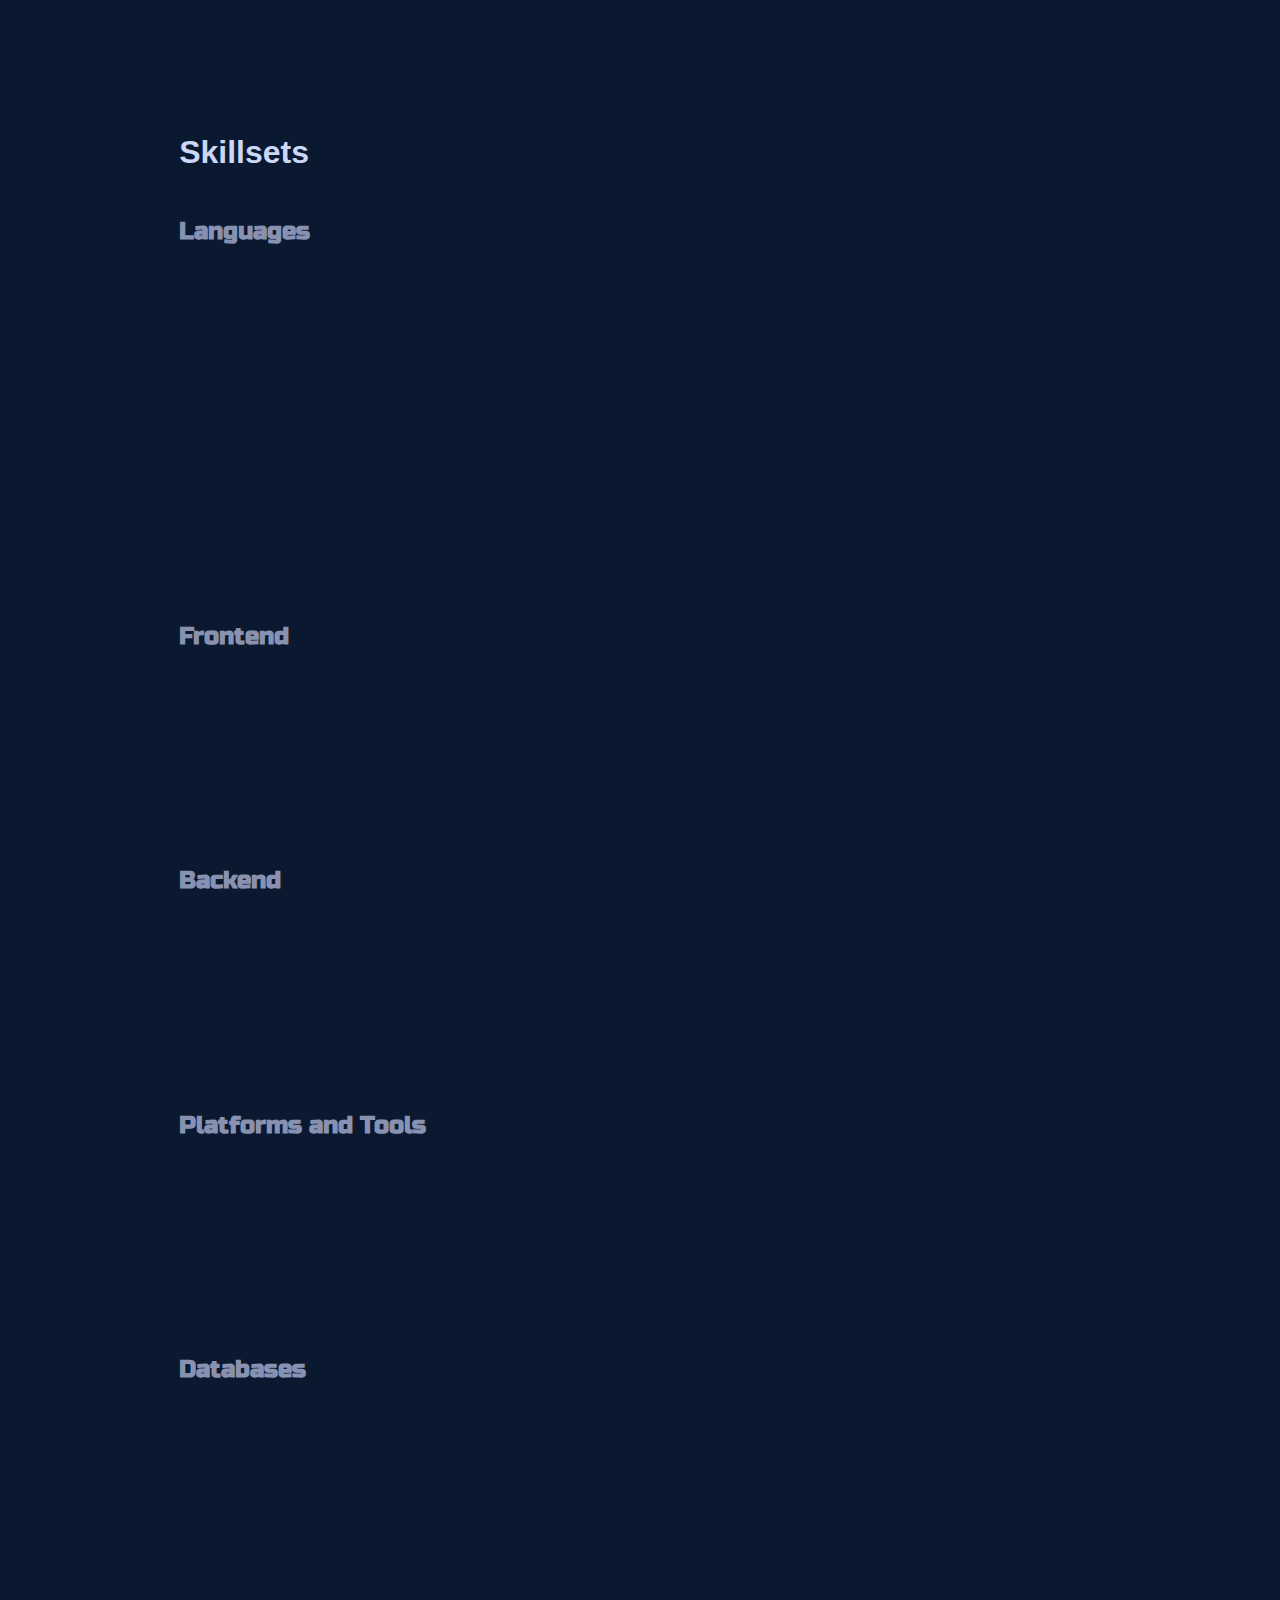
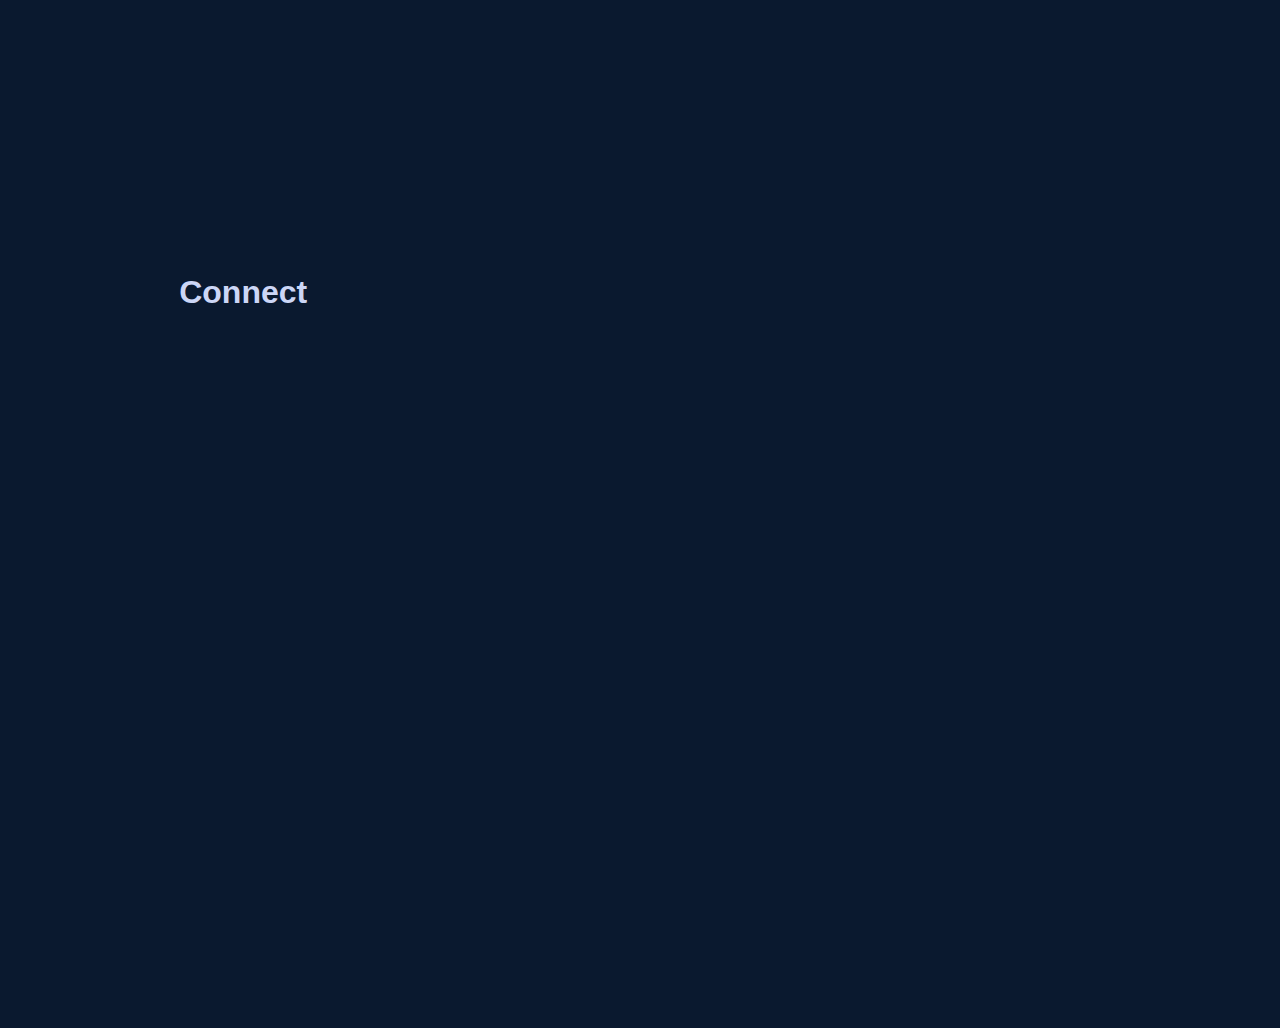
==== commit 7e638266: "added loader, made navbar hide when scrolling, added some animation" ====
--- a/index.html
+++ b/index.html
@@ -7,32 +7,25 @@
     <meta name="viewport" content="width=device-width, initial-scale=1.0">
     <!-- bootstrap -->
     <!-- <script src="https://cdnjs.cloudflare.com/ajax/libs/bootstrap/5.2.0-beta1/js/bootstrap.min.js" integrity="sha512-Hqe3s+yLpqaBbXM6VA0cnj/T56ii5YjNrMT9v+us11Q81L0wzUG0jEMNECtugqNu2Uq5MSttCg0p4KK0kCPVaQ==" crossorigin="anonymous" referrerpolicy="no-referrer"></script> -->
-    <link rel="stylesheet" href="assets/css/portfolio.css">
+    <link rel="stylesheet" href="assets/css/style.css">
     <!-- google fonts -->
     <link href="https://fonts.googleapis.com/css2?family=Russo+One&display=swap" rel="stylesheet">
     <link href="https://fonts.googleapis.com/css2?family=Roboto+Mono:ital@1&display=swap" rel="stylesheet">
 
     <script src="https://kit.fontawesome.com/205653cac6.js" crossorigin="anonymous"></script>
 
-    <script>
-        function openExperience(idToOpen, idFirstToClose, idTwoForCLose) {
-            document.getElementById(idToOpen).style.cssText = 'display: block';
-
-            document.getElementById(idFirstToClose).style.cssText = 'display: none';
-
-            document.getElementById(idTwoForCLose).style.cssText = 'display: none';
-        };
-        function closeMenu() {
-            console.log("inside closeMenu");
-            document.getElementById("menuToggle").checked = false;
-        }
-    </script>
+    <script defer src="/assets/js/app.js"> </script>
 
     <title>Rushikesh Shinde </title>
 </head>
 
 <body>
-    <div class="navbar">
+
+    <div id="loader">
+        <h1>"rushikesh_shinde"</h1>
+    </div>
+
+    <div class="navbar" id="navBar">
         <div class="container flex">
             <h2>"rushikesh_shinde"</h2>
             <nav>
@@ -88,7 +81,7 @@
     <div class="experienceWrapper" id="experience">
         <div class="container">
             <h1>Where I've Worked</h1>
-            <div class="flex">
+            <div class="flex hidden">
                 <div class="btnGroup">
                     <button onclick="openExperience('iprogrammerExperience', 'techHutExperience', 'raftLabsExperience')">iProgrammer</button>
                     <button onclick="openExperience('raftLabsExperience', 'techHutExperience', 'iprogrammerExperience')">RaftLabs</button>
@@ -134,7 +127,7 @@
             <h1>Some Things I've Built</h1>
 
             <div class="flex">
-                <img src="assets/images/apcensys-1.JPG" alt="thumbnail">
+                <img class="hidden" src="assets/images/apcensys-1.JPG" alt="thumbnail">
                 <div class="projectInfo">
                     <h3>Apcensys Equity Research Website</h3>
                     <p>Planned, designed and built the complete technology for the Apcensys web based platform from scratch. Apcensys is an emerging startup soon to enter in the fintech space with its expertise in equity research.</p>
@@ -147,7 +140,7 @@
             </div>
             
             <div class="flex">
-                <img src="assets/images/fluentUIAuth-1.png" alt="thumbnail">
+                <img class="hidden" src="assets/images/fluentUIAuth-1.png" alt="thumbnail">
                 <div class="projectInfo">
                     <h3>Instagram clone app</h3>
                     <p>Created npm package which will create nx plugin Boilerplate which contains Firebase authentication logic and some pages
@@ -160,7 +153,7 @@
             </div>
 
             <div class="flex">
-                <img src="assets/images/instaCloneApp-1.png" alt="thumbnail">
+                <img class="hidden" src="assets/images/instaCloneApp-1.png" alt="thumbnail">
                 <div class="projectInfo">
                     <h3>Instagram clone app</h3>
                     <p>Build web based Instagram clone app with authentication, post upload, comment on posts and like to post functionality</p>
@@ -172,7 +165,7 @@
             </div>
 
             <div class="flex">
-                <img src="assets/images/relationshipApp-1.png" alt="thumbnail">
+                <img class="hidden" src="assets/images/relationshipApp-1.png" alt="thumbnail">
                 <div class="projectInfo">
                     <h3>Relationship app</h3>
                     <p>Build web based Instagram clone app with authentication, post upload, comment on posts and like to post functionality</p>
@@ -184,7 +177,7 @@
             </div>
 
             <div class="flex">
-                <img src="assets/images/reactToDoApp-1.png" alt="thumbnail">
+                <img class="hidden" src="assets/images/reactToDoApp-1.png" alt="thumbnail">
                 <div class="projectInfo">
                     <h3>Instagram clone app</h3>
                     <p>Build web based Instagram clone app with authentication, post upload, comment on posts and like to post functionality</p>
@@ -204,7 +197,7 @@
 
             <div class="skillList">
                 <h2>Languages</h2>
-                <div class="flex">
+                <div class="flex hidden">
 
                     <div class="skillsIcon">
                         <img src="https://img.icons8.com/color/96/000000/javascript.png" alt="">
@@ -246,7 +239,7 @@
 
             <div class="skillList">
                 <h2>Frontend</h2>
-                <div class="flex">
+                <div class="flex hidden">
 
                     <div class="skillsIcon">
                         <img src="https://img.icons8.com/office/80/000000/react.png" alt="">
@@ -258,7 +251,7 @@
 
             <div class="skillList">
                 <h2>Backend</h2>
-                <div class="flex">
+                <div class="flex hidden">
 
                     <div class="skillsIcon">
                         <img src="https://img.icons8.com/color/240/000000/nodejs.png" alt="">
@@ -270,7 +263,7 @@
 
             <div class="skillList">
                 <h2>Platforms and Tools</h2>
-                <div class="flex">
+                <div class="flex hidden">
 
                     <div class="skillsIcon">
                         <img src="https://img.icons8.com/color/240/000000/npm.png" alt="">
@@ -293,7 +286,7 @@
 
             <div class="skillList">
                 <h2>Databases</h2>
-                <div class="flex">
+                <div class="flex hidden">
 
                     <div class="skillsIcon">
                         <img src="https://img.icons8.com/fluency/240/000000/mysql-logo.png" alt="">
@@ -317,29 +310,28 @@
             <h1>Connect</h1>
             <div class="flex">
 
-                <div class="connectIcon">
+                <div class="connectIcon hidden">
                     <i class="fas fa-3x fa-phone-alt"></i> 
                     <a href="tel:+917249556692">+917249556692</a>
                 </div>
 
-                <div class="connectIcon">
+                <div class="connectIcon hidden">
                     <i class="fa fa-3x fa-github"></i>
                     <a href="https://github.com/rushikesh619">Github</a>
                 </div>
 
-                <div class="connectIcon">
+                <div class="connectIcon hidden">
                     <i class="fa fa-3x fa-envelope"></i>
                     <a href="mailto:rishikeshshinde619@gmail.com">rishikeshshinde619</a>
                 </div>
 
-                <div class="connectIcon">
+                <div class="connectIcon hidden">
                     <i class="fa fa-3x fa-linkedin"></i>
                     <a href="https://in.linkedin.com/in/rushikeshshinde619?trk=people-guest_people_search-card">linkedin</a>
                 </div>
             </div>
         </div>
     </div>
-
 </body>
 
 </html>
--- a/assets/css/style.css
+++ b/assets/css/style.css
@@ -0,0 +1,602 @@
+:root {
+  --backgroundColor: #0a192f;
+
+  --loaderBackground: #000;
+
+  --navbarBackgroundColor: rgba(9, 9, 9, 0.5);
+
+  --bordreclor: #8a8282;
+
+  --maintext: #ccd6f6;
+  --secondarytext: #8892b0;
+  --primarytext: #e71313;
+  --hoverColor: #e71313;
+
+  --iconColor: #ccd6f6;
+
+  --headingFont: 'Russo One', sans-serif;
+  --linksFont: 'Courier Prime', monospace;
+  --secondaryFont: 'Roboto Mono', monospace;
+  --paragraphFont: 'Lato', sans-serif;
+
+  --buttonPrimaryColor: #233d63;
+  --buttonSecondaryColor: #1c2a3f;
+}
+
+* {
+  box-sizing: border-box;
+  padding: 0;
+  margin: 0;
+}
+
+html,
+body {
+  scroll-behavior: smooth;
+  background-color: var(--backgroundColor);
+  border: 0%;
+  margin: 0%;
+  padding: 0%;
+  height: 100%;
+}
+
+a {
+  color: var(--primarytext);
+  text-decoration: none;
+  font-family: var(--linksFont);
+}
+
+a.active,
+a:hover {
+  border-bottom: 5px solid white;
+}
+
+li {
+  list-style-type: none;
+}
+
+h1 {
+  font-family: var(--paragraphFont);
+  color: var(--maintext);
+  margin: 2% 0;
+}
+
+h2, h3 {
+  margin: 1% 0%;
+  font-family: var(--headingFont);
+  color: var(--maintext);
+}
+
+p {
+  color: var(--secondarytext);
+  font-family: var(--paragraphFont);
+  font-size: clamp(5%, 1rem, 90%);
+}
+
+span {
+  display: inline-block;
+  background-color: var(--buttonPrimaryColor);
+  color: var(--primarytext);
+  font-weight: bold;
+  padding: 4px 8px;
+  text-align: center;
+  border-radius: 5px;
+}
+
+i {
+  color: var(--iconColor);
+  margin-bottom: 5%;
+}
+
+.hidden {
+  opacity: 0;
+  z-index: 1;
+  transition: all 0.25s cubic-bezier(0.645, 0.045, 0.355, 1);
+}
+
+.show {
+  opacity: 1;
+  z-index: 0;
+}
+
+#loader {
+  background: var(--loaderBackground);
+  display: flex;
+  overflow: auto;
+  justify-content: center;
+  align-items: center;
+  position: fixed;
+  height: 100vh;
+  width: 100%;
+  z-index: 100;
+  -webkit-box-reflect: below 1px linear-gradient(transparent, #0002);
+  line-height: 0.7em;
+  outline: none;
+  animation: animate 5s linear infinite;
+  animation-delay: 1s;
+}
+
+#loader h1 {
+  font-family: var(--headingFont);
+}
+
+.navbar {
+  background-color: var(--navbarBackgroundColor);
+  position: fixed;
+  display: block;
+  width: 100%;
+  min-height: 10vh;
+  text-align: center;
+  top: 0%;
+  transition: top 0.3s
+}
+
+.navbar .flex {
+  justify-content: space-between;
+}
+
+.navbar ul {
+  display: flex;
+}
+
+/* .navbar li {
+  list-style-type: none;
+} */
+
+.navbar a {
+  font-weight: bold;
+  padding: 7px 10px;
+  margin: 0 5px;
+  border-radius: 3px;
+}
+
+.navbar .container {
+  max-width: 90%;
+}
+
+.menuWrapper {
+  position: fixed;
+  top: 0;
+  left: 0;
+  z-index: 1;
+  visibility: hidden;
+}
+
+.menuWrapper .toggle {
+  position: absolute;
+  top: 0;
+  left: 0;
+  z-index: 2;
+  cursor: pointer;
+  width: 50px;
+  height: 50px;
+  opacity: 0;
+}
+
+.menuWrapper .hamburger {
+  position: absolute;
+  top: 0;
+  left: 0;
+  z-index: 1;
+  height: 3rem;
+  width: 3rem;
+  padding: 1rem;
+  display: flex;
+  align-items: center;
+  justify-content: center;
+}
+
+.menuWrapper .hamburger > div {
+  position: relative;
+  width: 100%;
+  height: 2px;
+  background-color: var(--maintext);
+  display: flex;
+  align-items: center;
+  justify-content: center;
+  transition: all 0.4s ease;
+}
+
+.menuWrapper .hamburger > div:before,
+.menuWrapper .hamburger > div:after {
+  content: '';
+  position: absolute;
+  z-index: 1;
+  top: -10px;
+  width: 100%;
+  height: 2px;
+  background: inherit;
+}
+
+.menuWrapper .hamburger > div:after {
+  top: 10px;
+}
+
+.menuWrapper .toggle:checked + .hamburger > div {
+  transform: rotate(135deg);
+}
+
+.menuWrapper .toggle:checked + .hamburger > div:before,
+.menuWrapper .toggle:checked + .hamburger > div:after {
+  top: 0;
+  transform: rotate(90deg);
+}
+
+.menuWrapper .toggle:checked:hover + .hamburger > div {
+  transform: rotate(225deg);
+}
+
+.menuWrapper .toggle:not(:checked) ~ .menu {
+  visibility: hidden;
+}
+
+.menuWrapper .toggle:not(:checked) ~ .menu > div {
+  transform: scale(0);
+  transition-duration: 0.75s;
+}
+
+.menuWrapper .toggle:not(:checked) ~ .menu > div > div {
+  opacity: 0;
+  transition: opacity 0.4s ease;
+}
+
+.menuWrapper .menu {
+  position: fixed;
+  top: 0;
+  left: 0;
+  width: 100%;
+  height: 100%;
+  visibility: visible;
+  overflow: hidden;
+  display: flex;
+  align-items: center;
+  justify-content: center;
+  transform: scale(1);
+  transition: all 0.4s ease;
+}
+
+.menuWrapper .menu > div {
+  background: black;
+  border-radius: 50%;
+  width: 200vw;
+  height: 200vw;
+  display: flex;
+  flex: none;
+  align-items: center;
+  justify-content: center;
+}
+
+.menuWrapper .menu > div > div {
+  text-align: center;
+  max-width: 90vw;
+  max-height: 100vh;
+  opacity: 1;
+  transition: opacity 0.4s ease;
+}
+
+.menuWrapper .menu > div > div > ul > li {
+  font-size: clamp(1vh, 1.5rem, 5vw);;
+  padding: 1rem;
+}
+
+.aboutWrapper {
+  min-height: 100%;
+  padding: 10% 0;
+}
+
+.aboutWrapper .container {
+  justify-content: left;
+}
+
+.aboutWrapper h1 {
+  color: var(--maintext);
+  font-family: var(--headingFont);
+  white-space: nowrap;
+  font-size: 70px;
+  font-size: clamp(3vh, 5rem, 8vw);
+}
+
+.aboutWrapper h2 {
+  color: var(--secondarytext);
+  font-family: var(--headingFont);
+  font-size: 70px;
+  font-size: clamp(3vh, 4.3rem, 8vw);
+  /* white-space: nowrap; */
+}
+
+.aboutWrapper h4 {
+  margin: 2% 0% 0% 0%;
+  color: var(--primarytext);
+  font-family: var(--linksFont);
+  font-size: clamp(0.2vh, 1rem, 4vw);
+}
+
+.resumeLink {
+  margin: 3%;
+  min-width: 3%;
+  background-color: var(--buttonPrimaryColor);
+  border-color: #343a40;
+  display: inline-block;
+  font-weight: bold;
+  text-align: center;
+  vertical-align: middle;
+  user-select: none;
+  padding: .375rem .75rem;
+  font-size: clamp(0.7vh, 1rem, 4vw);
+  line-height: 1.5;
+  border-radius: .25rem;
+
+}
+
+.aboutWrapper a:hover {
+  border-bottom: none;
+  background-color: var(--buttonSecondaryColor)
+}
+
+.aboutPara {
+  margin: 20px 0px 0px;
+  max-width: 560px;
+}
+
+.experienceWrapper {
+  min-height: 100%;
+  min-width: 40%;
+  padding: 10% 0;
+}
+
+.experienceWrapper .flex {
+  align-items: flex-start;
+  margin: 5% 0%;
+}
+
+.experienceWrapper button {
+  background-color: var(--buttonPrimaryColor);
+  border: 1px solid black;
+  font-weight: bold;
+  color: var(--primarytext);
+  padding: 10px 24px;
+  cursor: pointer;
+  width: 150px;
+  display: block;
+}
+
+.experienceWrapper button:not(:last-child) {
+  border-bottom: none;
+}
+
+.experienceWrapper button:hover {
+  background-color: var(--buttonSecondaryColor);
+} 
+
+.experienceInfo {
+  margin: 0% 5%;
+}
+
+.experienceInfo ul {
+  list-style: none;
+  margin-left: 0;
+  padding-left: 0;
+}
+
+.experienceInfo li {
+  padding-left: 1em;
+  text-indent: -1em;
+  color: var(--maintext);
+  margin: 10px 0px;
+  font-family: var(--paragraphFont);
+}
+
+.experienceInfo li:before {
+  content: "▹";
+  color: var(--primarytext);
+  padding-right: 5px;
+}
+
+.techHut {
+  display: none;
+}
+
+.raftLabs {
+  display: none;
+}
+
+.iprogrammer {
+  display: block;
+}
+
+.projectsWrapper {
+  min-height: 100%;
+  min-width: 40%;
+  padding: 10% 0;
+}
+
+.projectsWrapper .flex {
+  align-items: flex-start;
+  margin: 5% 0%;
+}
+
+.projectsWrapper img {
+  height: 10rem;
+  width: 20rem;
+  border-radius: .3rem;
+  border: 1px solid #ccc;
+}
+
+.projectsWrapper p {
+  margin-bottom: 5%;
+}
+
+.projectsWrapper span{
+  margin: 5px 5px;
+}
+
+.projectInfo {
+  margin: 0% 5%;
+}
+
+.skillsetsWrapper {
+  min-height: 100%;
+  min-width: 40%;
+  padding: 10% 0;
+}
+
+.skillsetsWrapper .flex {
+  flex-flow: row wrap;
+  justify-content: left;
+}
+
+.skillList {
+  margin: 5% 0%;
+}
+
+.skillList h2 {
+  color: var(--secondarytext);
+}
+
+.skillList img {
+  height: 3rem;
+  width: 3rem;
+}
+
+.skillsIcon {
+  text-align: center !important;
+  margin: 5% 5%;
+}
+
+.connectWrapper {
+  min-height: 100%;
+  min-width: 40%;
+  padding: 10% 0;
+}
+
+.connectWrapper .flex {
+  flex-wrap: wrap;
+}
+
+.connectWrapper i {
+  display:block;
+  margin-top: auto;
+  margin-left: auto;
+  margin-right: auto;
+  height: 3rem;
+  width: 3rem;
+}
+
+.connectIcon {
+  flex: 50%;
+  padding: 8%;
+  text-align: center;
+  align-items: center;
+  justify-content: space-between;
+}
+
+/* .connectIcon:nth-child(2n) {
+  page-break-after: always;
+  break-after: always; 
+} */
+
+.container {
+  max-width: 80%;
+  margin: 0 auto;
+  overflow: auto;
+  padding: 0 4%;
+}
+
+.flex {
+  display: flex;
+  justify-content: center;
+  align-items: center;
+}
+
+@keyframes animate {
+  0%,
+  18.1%,
+  20%,
+  55%,
+  60%,
+  90%,
+  92% {
+    color: #2d2a32;
+    text-shadow: none;
+  }
+  18%,
+  20.1%,
+  55.1%,
+  60.2%,
+  90.1%,
+  92.2%,
+  100% {
+    color: #ffff;
+    text-shadow: 0 0 10px #adb5bd, 0 0 20px #adb5bd, 0 0 40px #212529,
+      0 0 60px #adb5bd, 0 0 80px #212529, 0 0 140px #adb5bd;
+  }
+}
+
+@media (max-width: 1000px){
+
+  .hidden {
+    transition: none;
+  }
+
+  .navbar {
+    display: none;
+  }
+
+  .menuWrapper {
+    visibility: visible;
+  }
+
+  .aboutWrapper .container {
+    display: flex;
+    flex-direction: column;
+    padding: 30% 0;
+  }
+
+  .aboutPara {
+    margin: auto;
+  }
+
+  .experienceWrapper .btnGroup {
+    display: flex;
+    overflow: auto;
+    width: 100%;
+    justify-content: center;
+  }
+
+  .experienceWrapper .experienceInfo {
+    text-align: left;
+  }
+
+  .container {
+    text-align: center;
+    max-width: 100%;
+  }
+
+  .experienceWrapper .flex {
+    display: block;
+  }
+
+  .projectsWrapper .flex {
+    flex-direction:column;
+    align-items: center;
+  }
+
+  .skillsetsWrapper .flex {
+    flex-flow: none;
+    justify-content: center;
+  }
+
+  .connectWrapper .flex {
+    flex-direction:column;
+    align-items: center;
+  }
+
+  .connectIcon:nth-child(1n) {
+    page-break-after: avoid;
+    break-after: avoid; 
+  }
+
+  /* .flex {
+    flex-direction:column;
+    align-items: center;
+  }  */
+}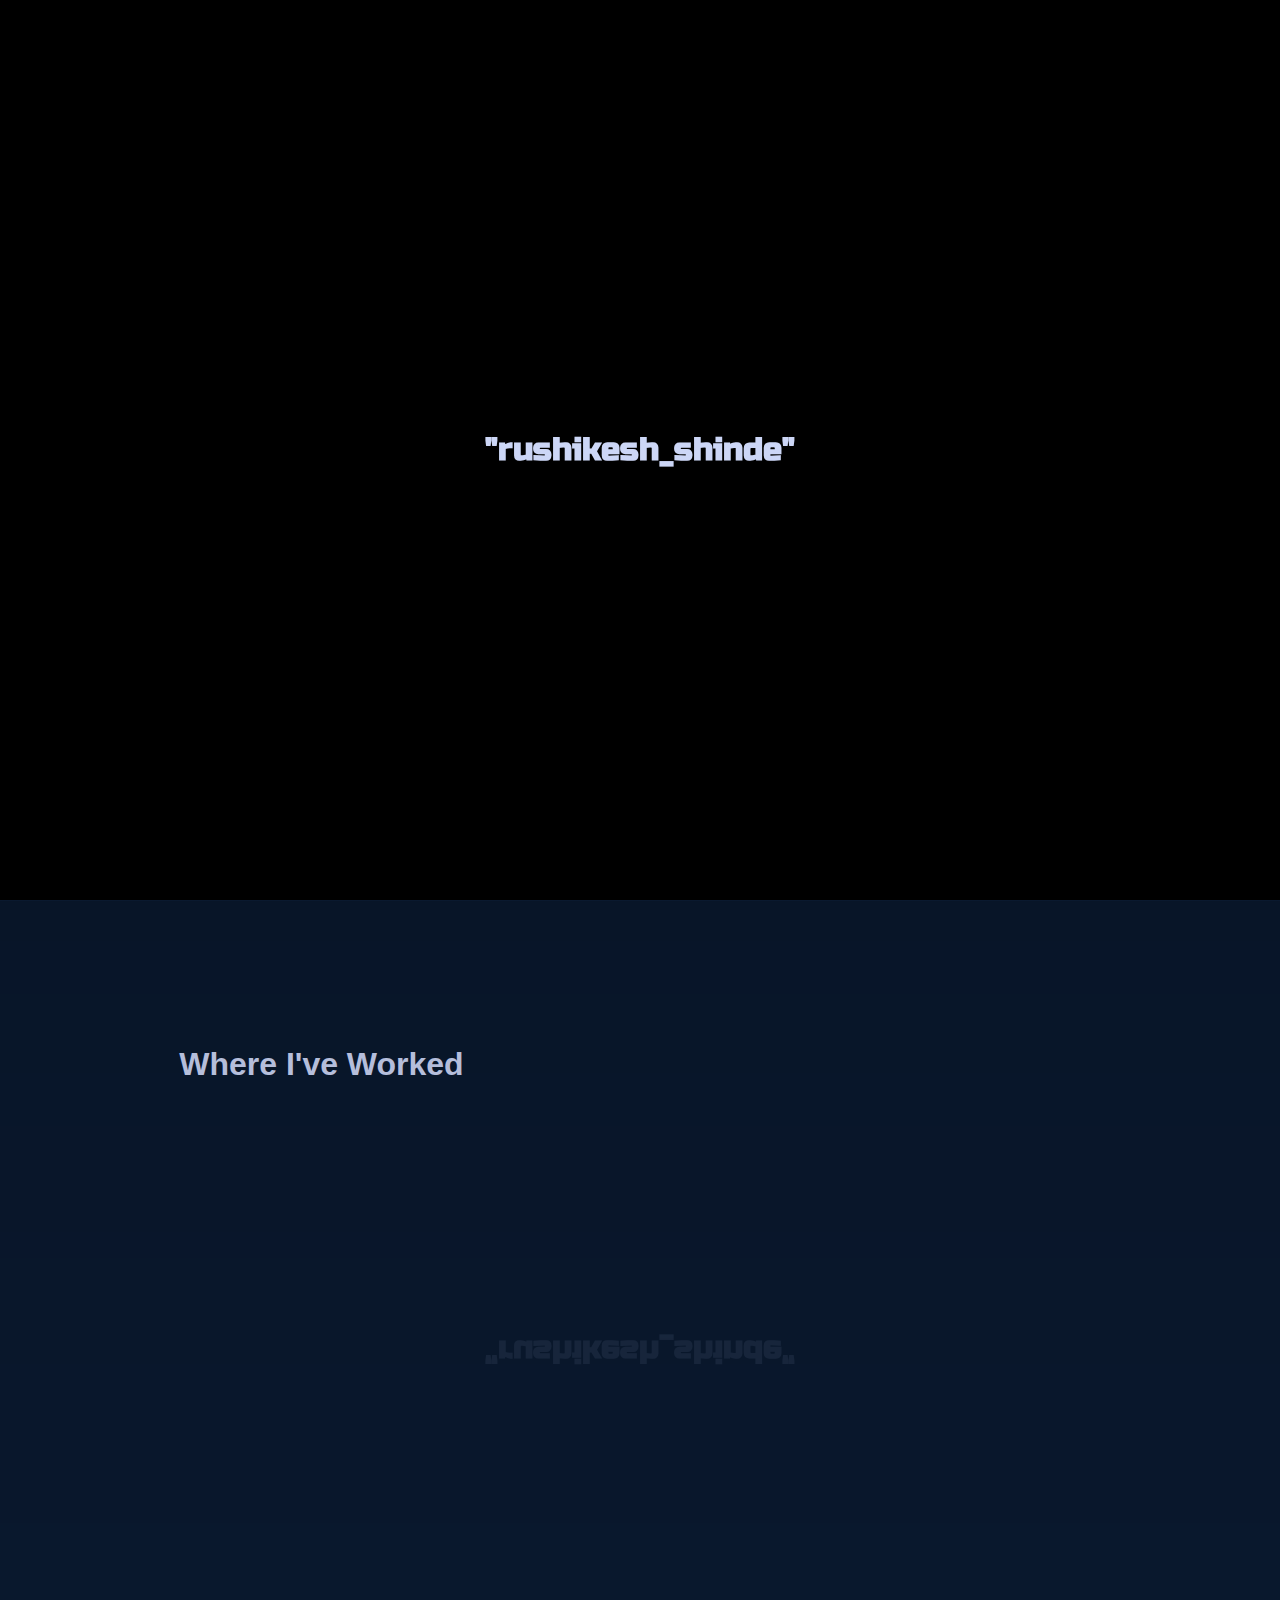
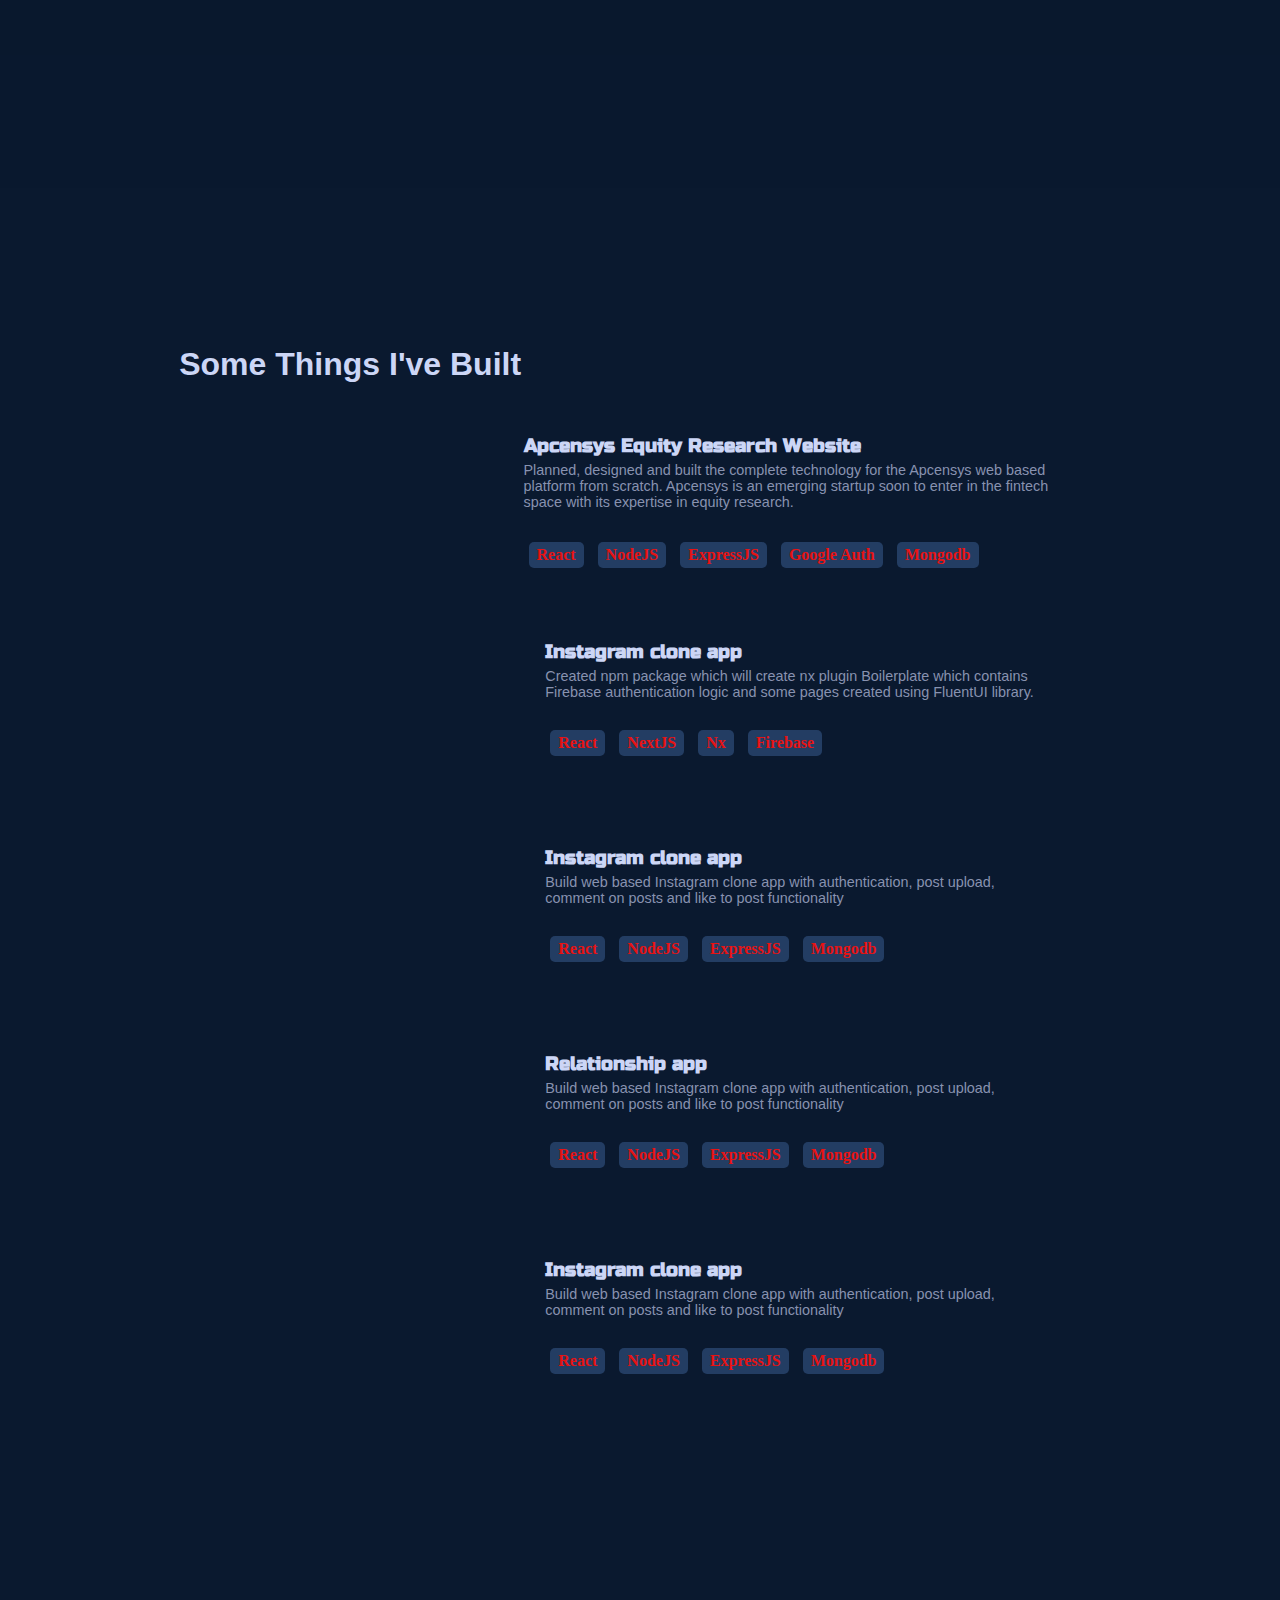
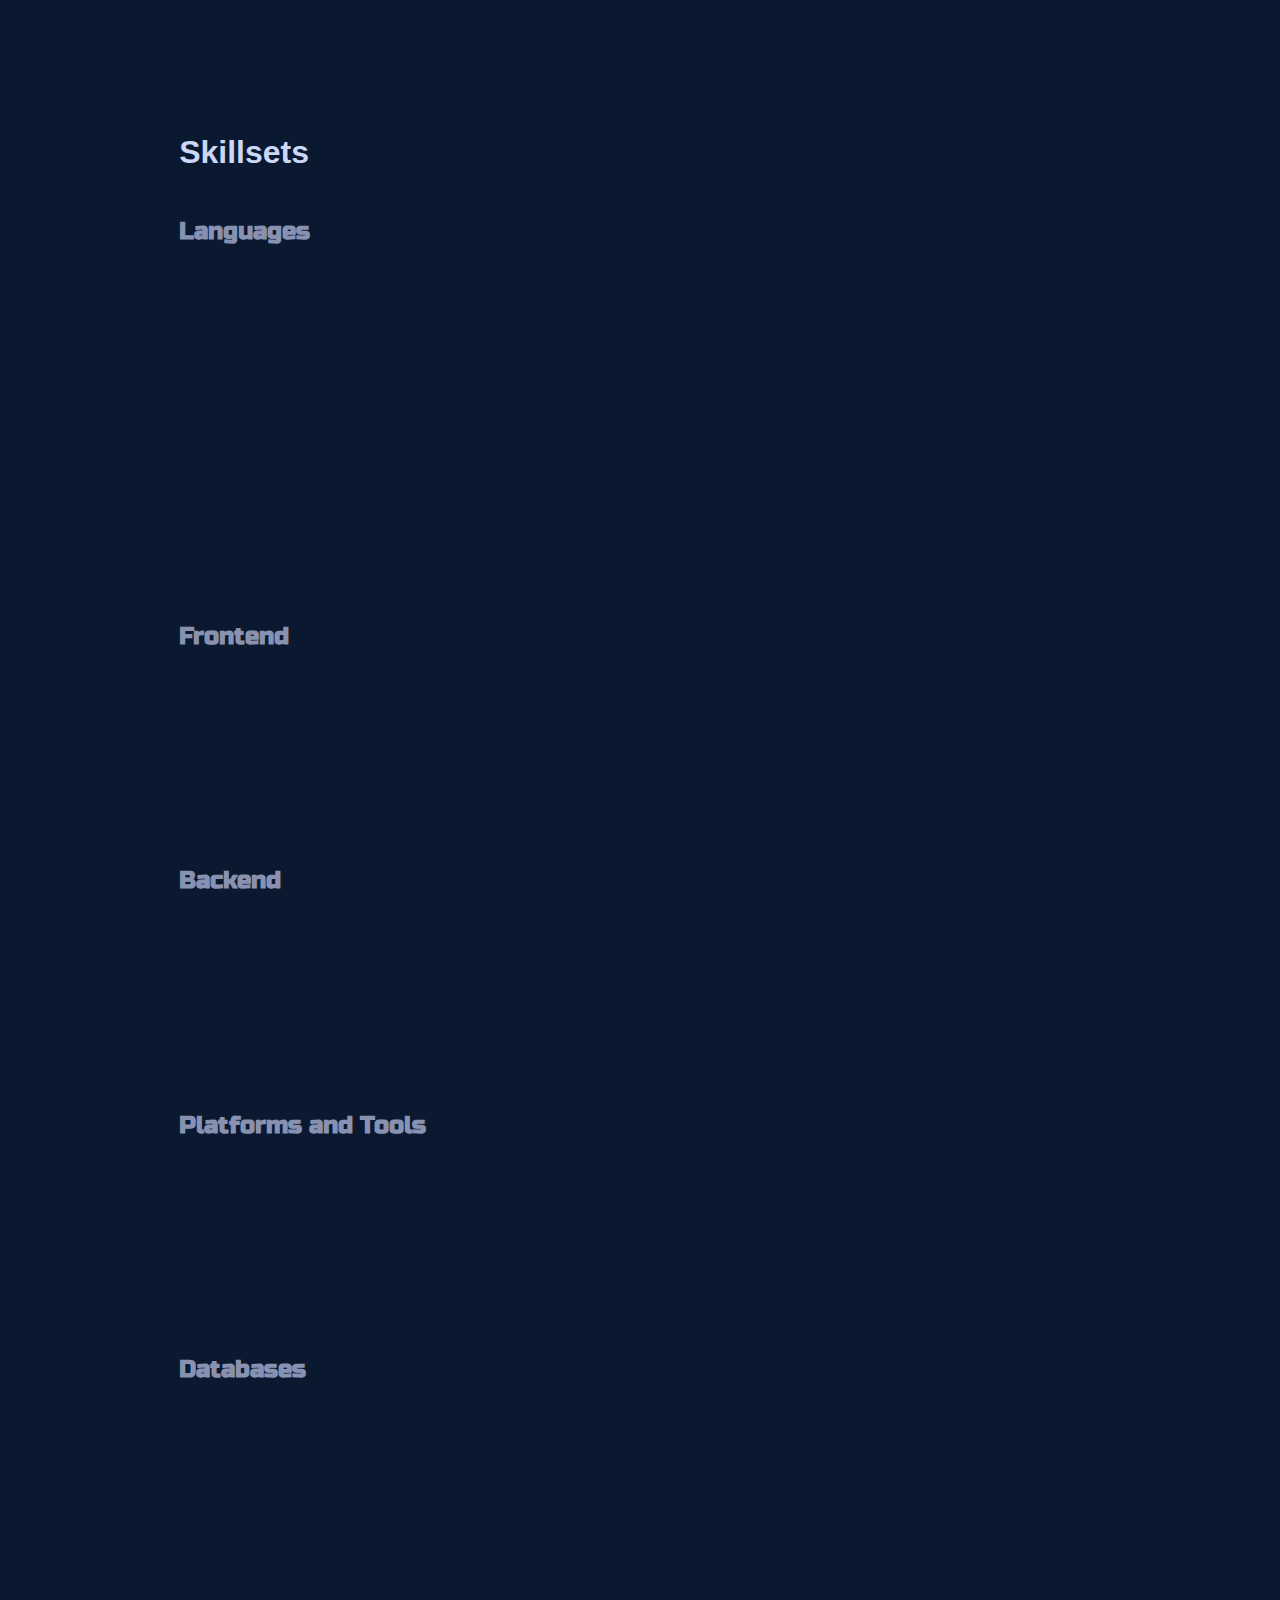
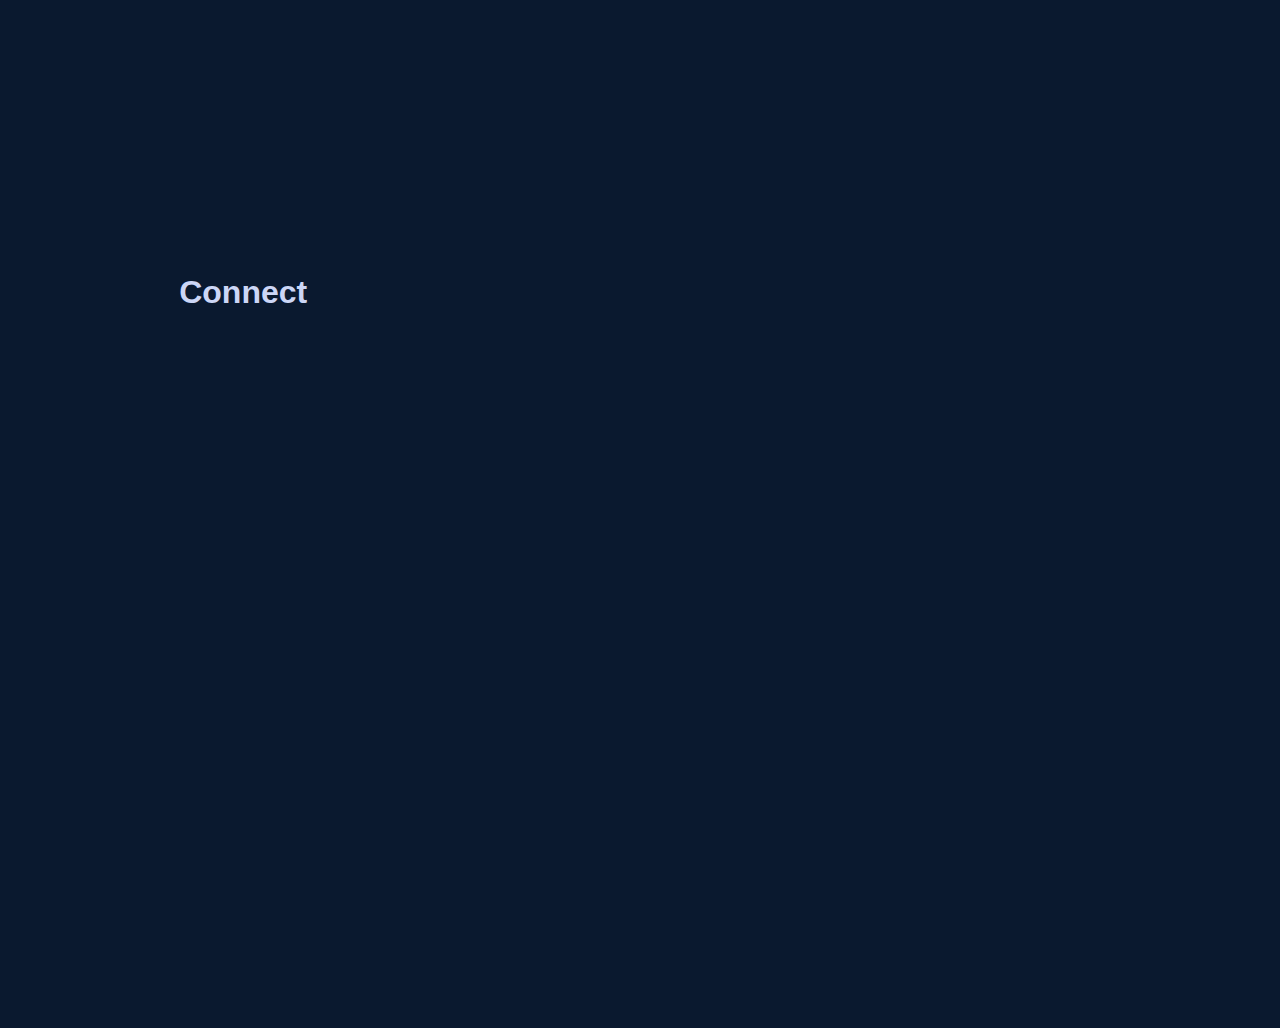
==== commit fa79b670: "added google analytics code" ====
--- a/index.html
+++ b/index.html
@@ -2,6 +2,23 @@
 <html lang="en">
 
 <head>
+
+    
+    <!-- Google tag (gtag.js) -->
+    <script 
+        async src="https://www.googletagmanager.com/gtag/js?id=G-828V8BGMY4">
+    </script>
+    <script>
+        window.dataLayer = window.dataLayer || [];
+        function gtag(){
+            dataLayer.push(arguments);
+        }
+        gtag('js', new Date());
+
+        gtag('config', 'G-828V8BGMY4');
+    </script>
+
+
     <meta charset="UTF-8">
     <meta http-equiv="X-UA-Compatible" content="IE=edge">
     <meta name="viewport" content="width=device-width, initial-scale=1.0">
@@ -11,6 +28,8 @@
     <!-- google fonts -->
     <link href="https://fonts.googleapis.com/css2?family=Russo+One&display=swap" rel="stylesheet">
     <link href="https://fonts.googleapis.com/css2?family=Roboto+Mono:ital@1&display=swap" rel="stylesheet">
+
+    <!-- <script src="https://platform.linkedin.com/badges/js/profile.js" async defer type="text/javascript"></script> -->
 
     <script src="https://kit.fontawesome.com/205653cac6.js" crossorigin="anonymous"></script>
 
@@ -75,6 +94,8 @@
                 </p>
             </div>
             <a class="resumeLink" href="https://rushikesh619.github.io/resume_rushikesh.pdf">Download Resume</a>
+            <!-- <div class="badge-base LI-profile-badge" data-locale="en_US" data-size="medium" data-theme="dark" data-type="VERTICAL" data-vanity="rushikeshshinde619" data-version="v1"><a class="badge-base__link LI-simple-link" href="https://in.linkedin.com/in/rushikeshshinde619?trk=profile-badge">Rushikesh Shinde</a></div> -->
+              
         </div>
     </div>
 
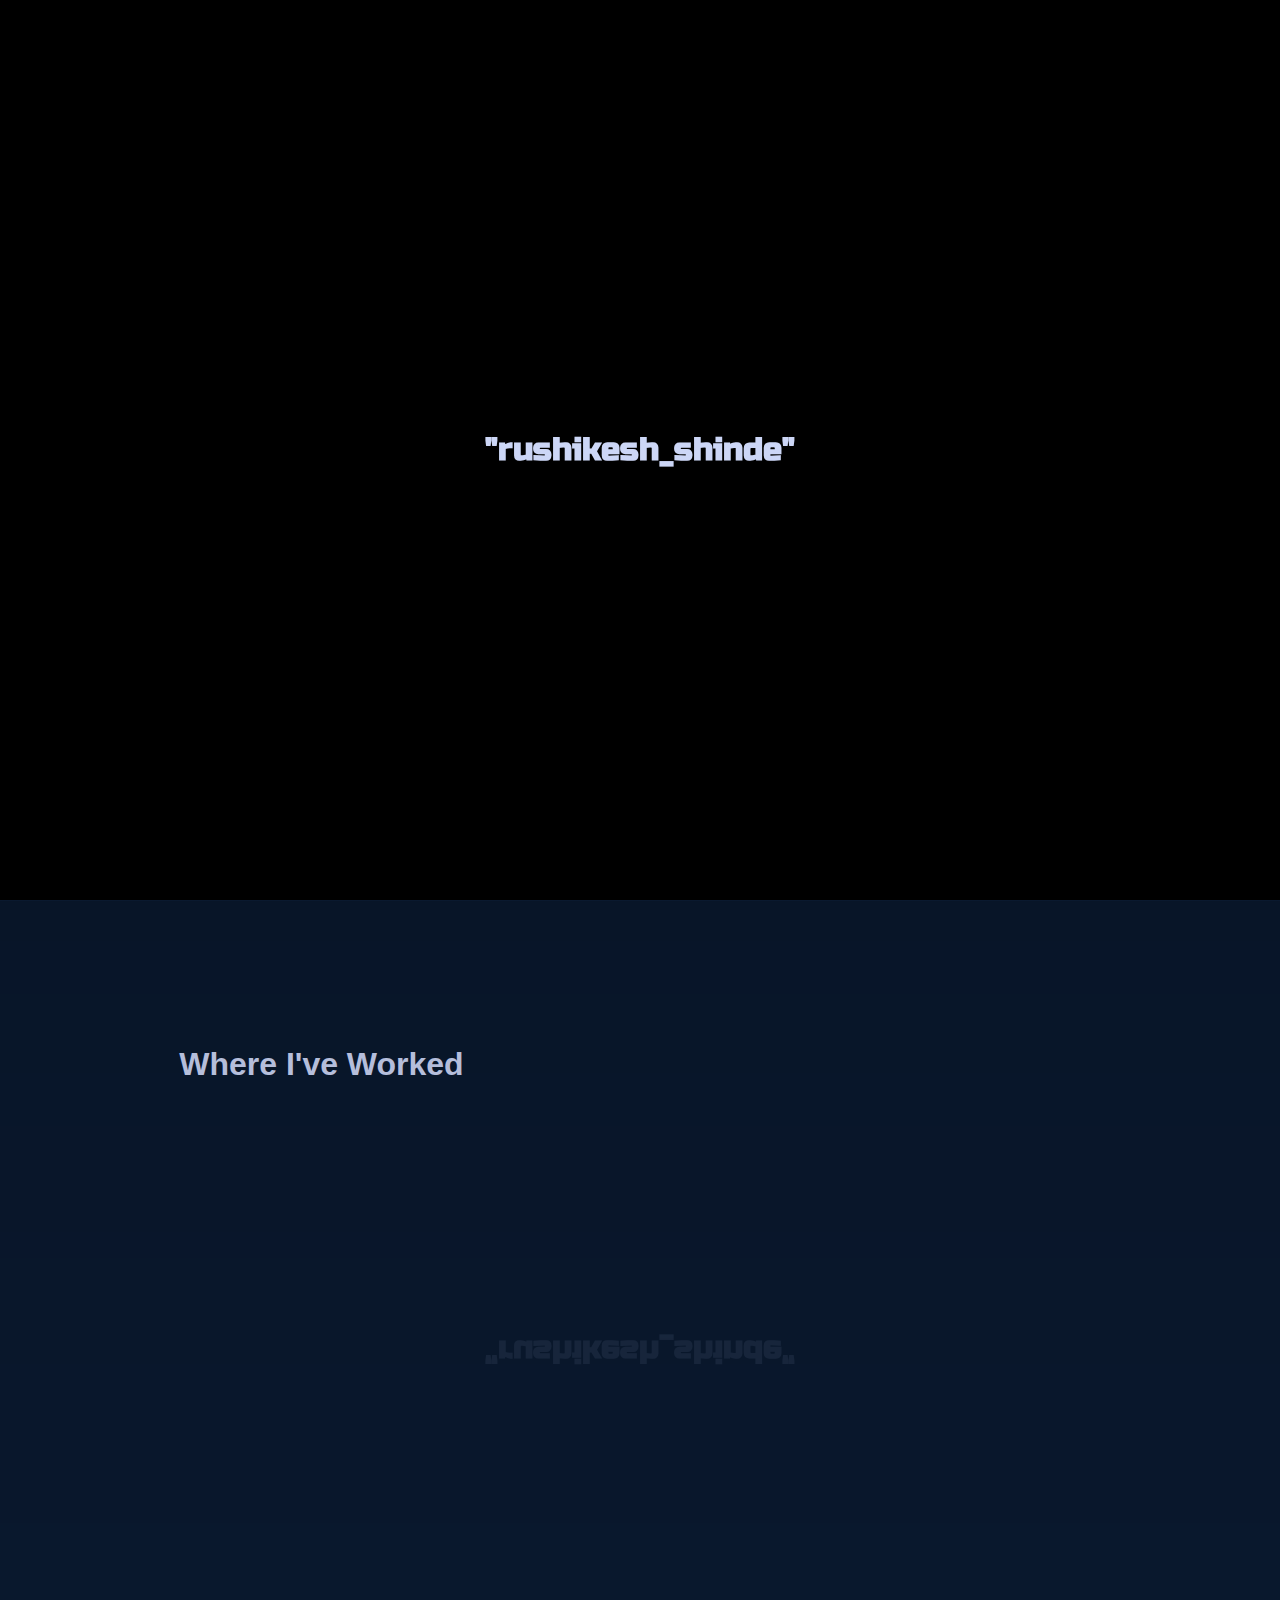
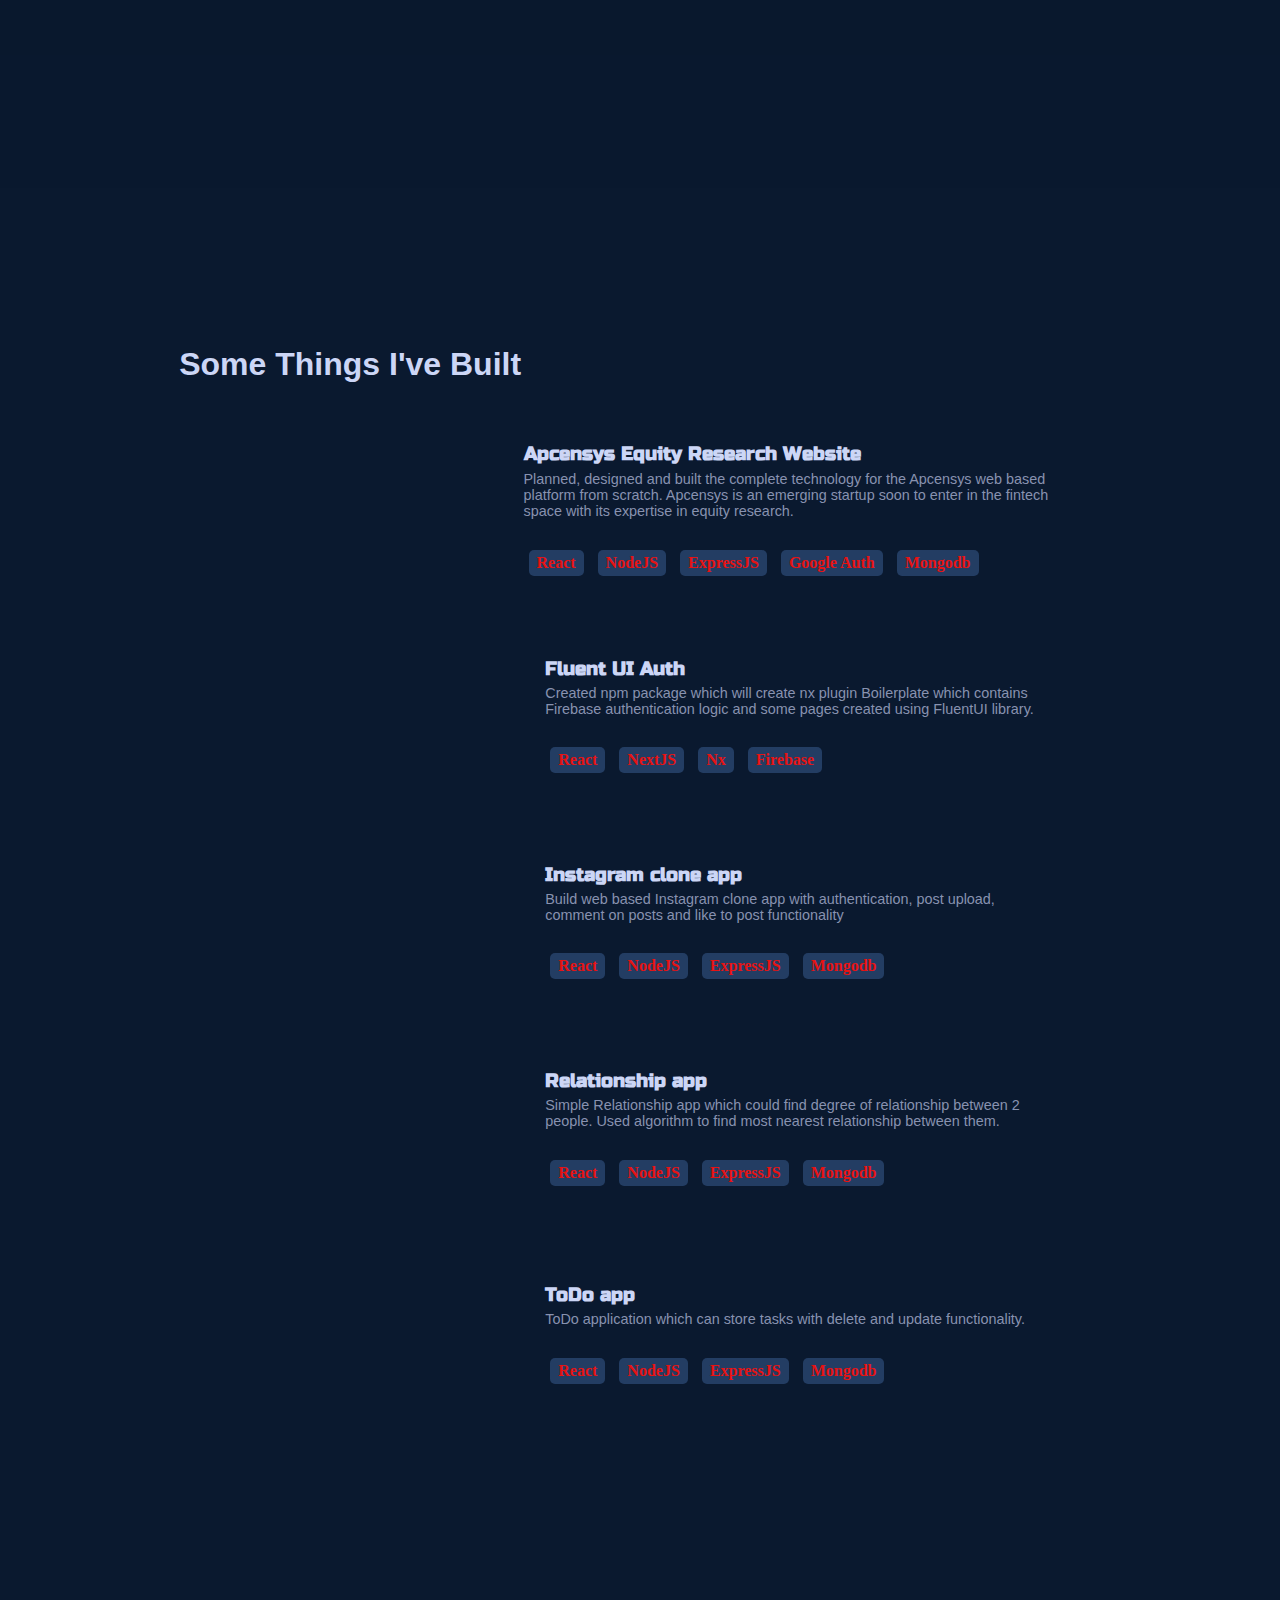
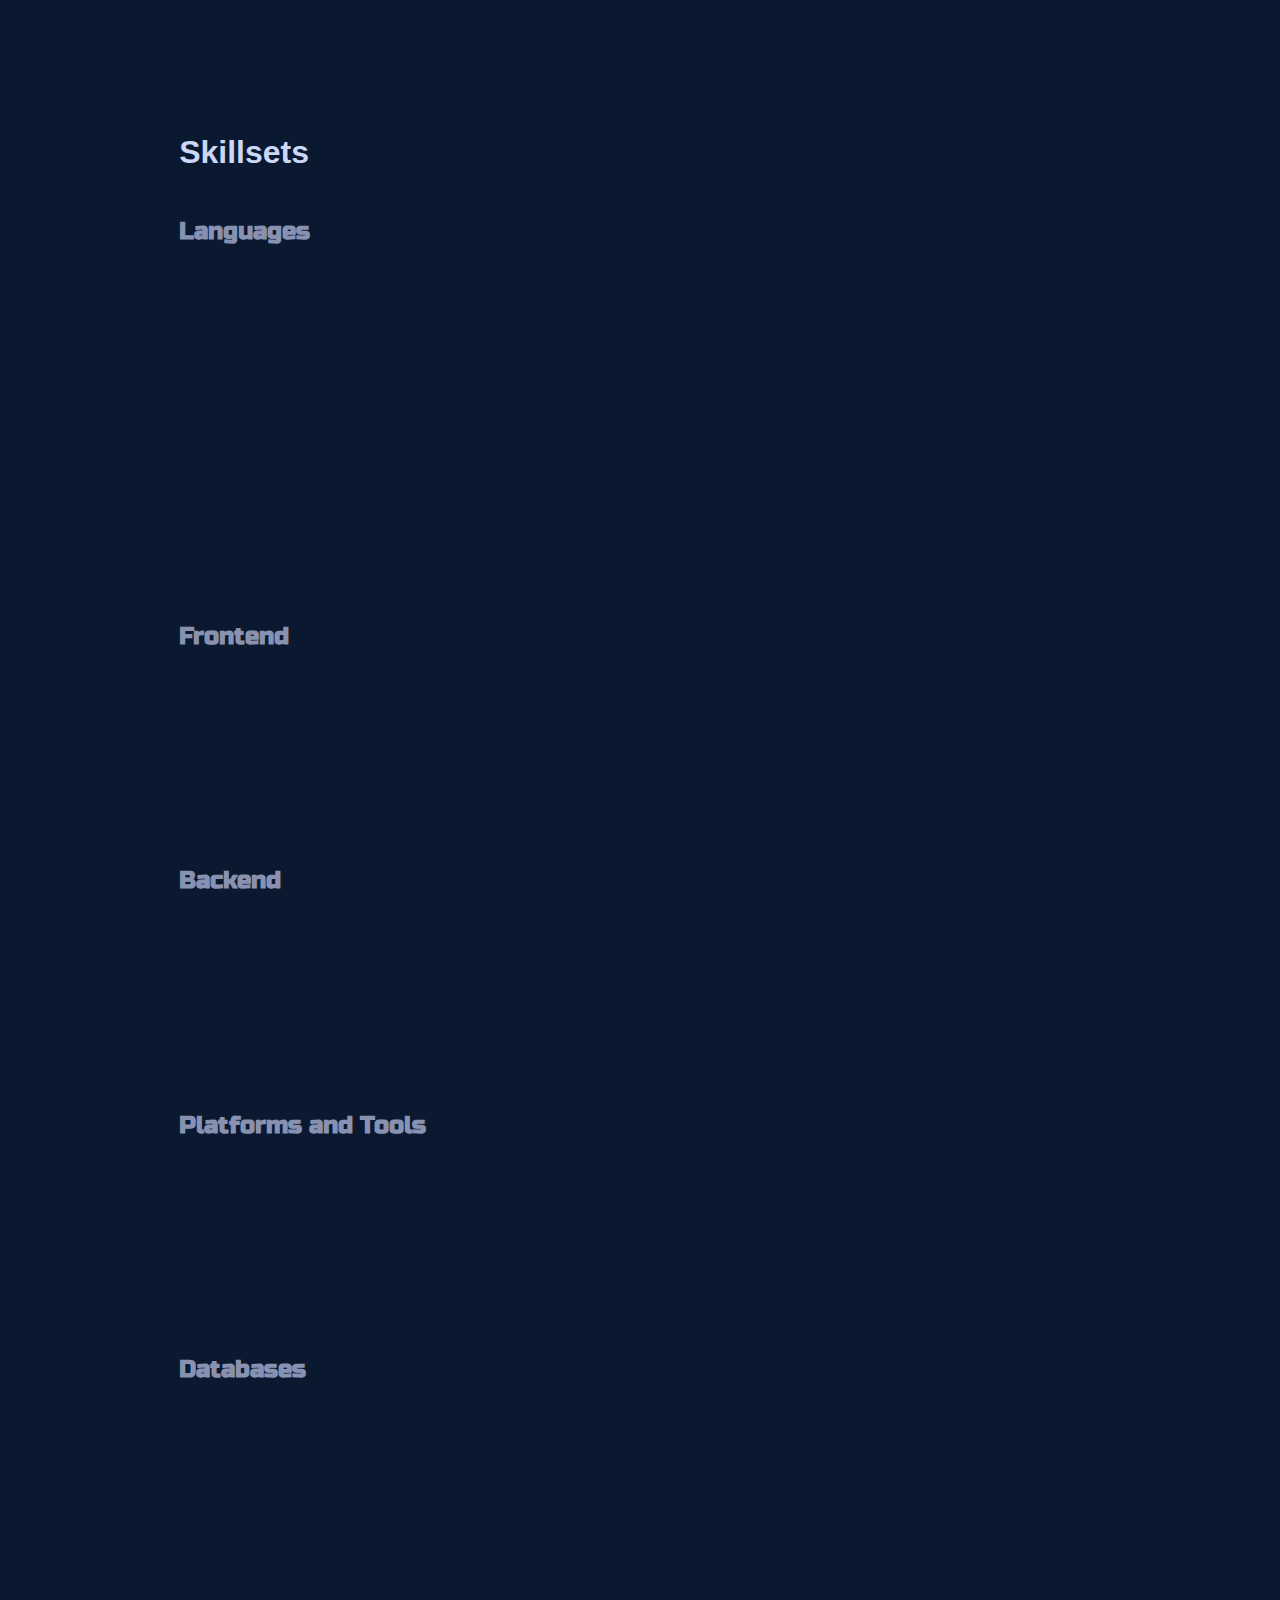
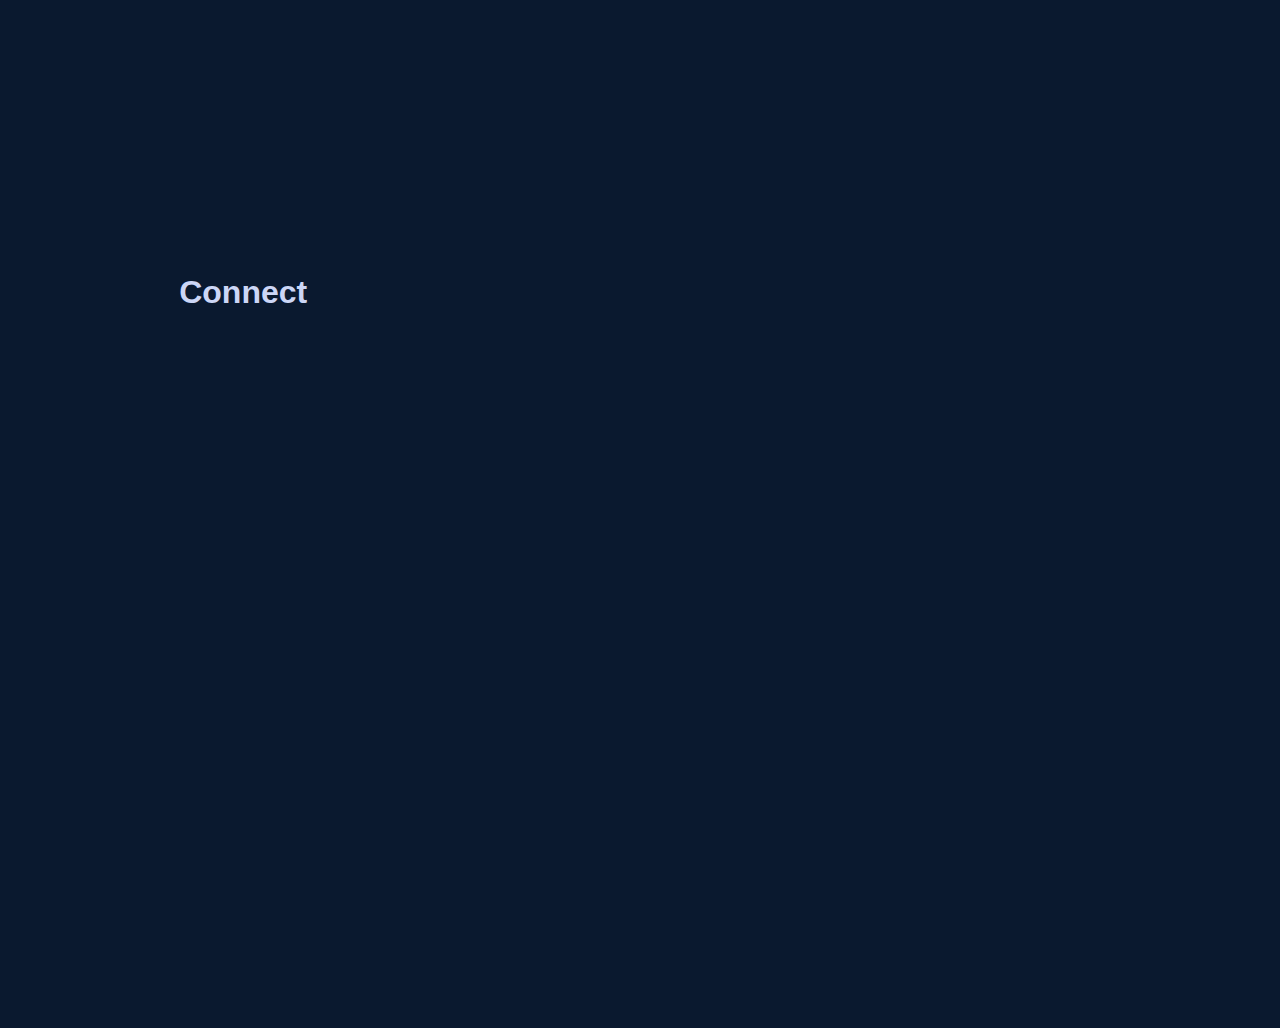
==== commit f51194c5: "resolved projectsWrapper alignemt issue" ====
--- a/index.html
+++ b/index.html
@@ -33,7 +33,7 @@
 
     <script src="https://kit.fontawesome.com/205653cac6.js" crossorigin="anonymous"></script>
 
-    <script defer src="/assets/js/app.js"> </script>
+    <script defer src="assets/js/app.js"> </script>
 
     <title>Rushikesh Shinde </title>
 </head>
@@ -163,7 +163,7 @@
             <div class="flex">
                 <img class="hidden" src="assets/images/fluentUIAuth-1.png" alt="thumbnail">
                 <div class="projectInfo">
-                    <h3>Instagram clone app</h3>
+                    <h3>Fluent UI Auth</h3>
                     <p>Created npm package which will create nx plugin Boilerplate which contains Firebase authentication logic and some pages
                         created using FluentUI library.</p>
                     <span class="badge">React</span>
@@ -189,7 +189,7 @@
                 <img class="hidden" src="assets/images/relationshipApp-1.png" alt="thumbnail">
                 <div class="projectInfo">
                     <h3>Relationship app</h3>
-                    <p>Build web based Instagram clone app with authentication, post upload, comment on posts and like to post functionality</p>
+                    <p>Simple Relationship app which could find degree of relationship between 2 people. Used algorithm to find most nearest relationship between them.</p>
                     <span class="badge">React</span>
                     <span class="badge">NodeJS</span>
                     <span class="badge">ExpressJS</span>
@@ -200,8 +200,8 @@
             <div class="flex">
                 <img class="hidden" src="assets/images/reactToDoApp-1.png" alt="thumbnail">
                 <div class="projectInfo">
-                    <h3>Instagram clone app</h3>
-                    <p>Build web based Instagram clone app with authentication, post upload, comment on posts and like to post functionality</p>
+                    <h3>ToDo app</h3>
+                    <p>ToDo application which can store tasks with delete and update functionality.</p>
                     <span class="badge">React</span>
                     <span class="badge">NodeJS</span>
                     <span class="badge">ExpressJS</span>
--- a/assets/css/style.css
+++ b/assets/css/style.css
@@ -124,7 +124,7 @@
   position: fixed;
   display: block;
   width: 100%;
-  min-height: 10vh;
+  min-height: 6vh;
   text-align: center;
   top: 0%;
   transition: top 0.3s
@@ -410,8 +410,12 @@
 }
 
 .projectsWrapper .flex {
-  align-items: flex-start;
-  margin: 5% 0%;
+  /* align-items: flex-start; */
+  /* margin: 5% 0%; */
+  margin-top: 5%;
+  margin-bottom: 5%;
+  margin-left: 0; 
+  margin-right: auto;
 }
 
 .projectsWrapper img {
@@ -431,6 +435,7 @@
 
 .projectInfo {
   margin: 0% 5%;
+  width: 70%;
 }
 
 .skillsetsWrapper {
@@ -575,10 +580,10 @@
     display: block;
   }
 
-  .projectsWrapper .flex {
+  /* .projectsWrapper .flex {
     flex-direction:column;
     align-items: center;
-  }
+  } */
 
   .skillsetsWrapper .flex {
     flex-flow: none;
